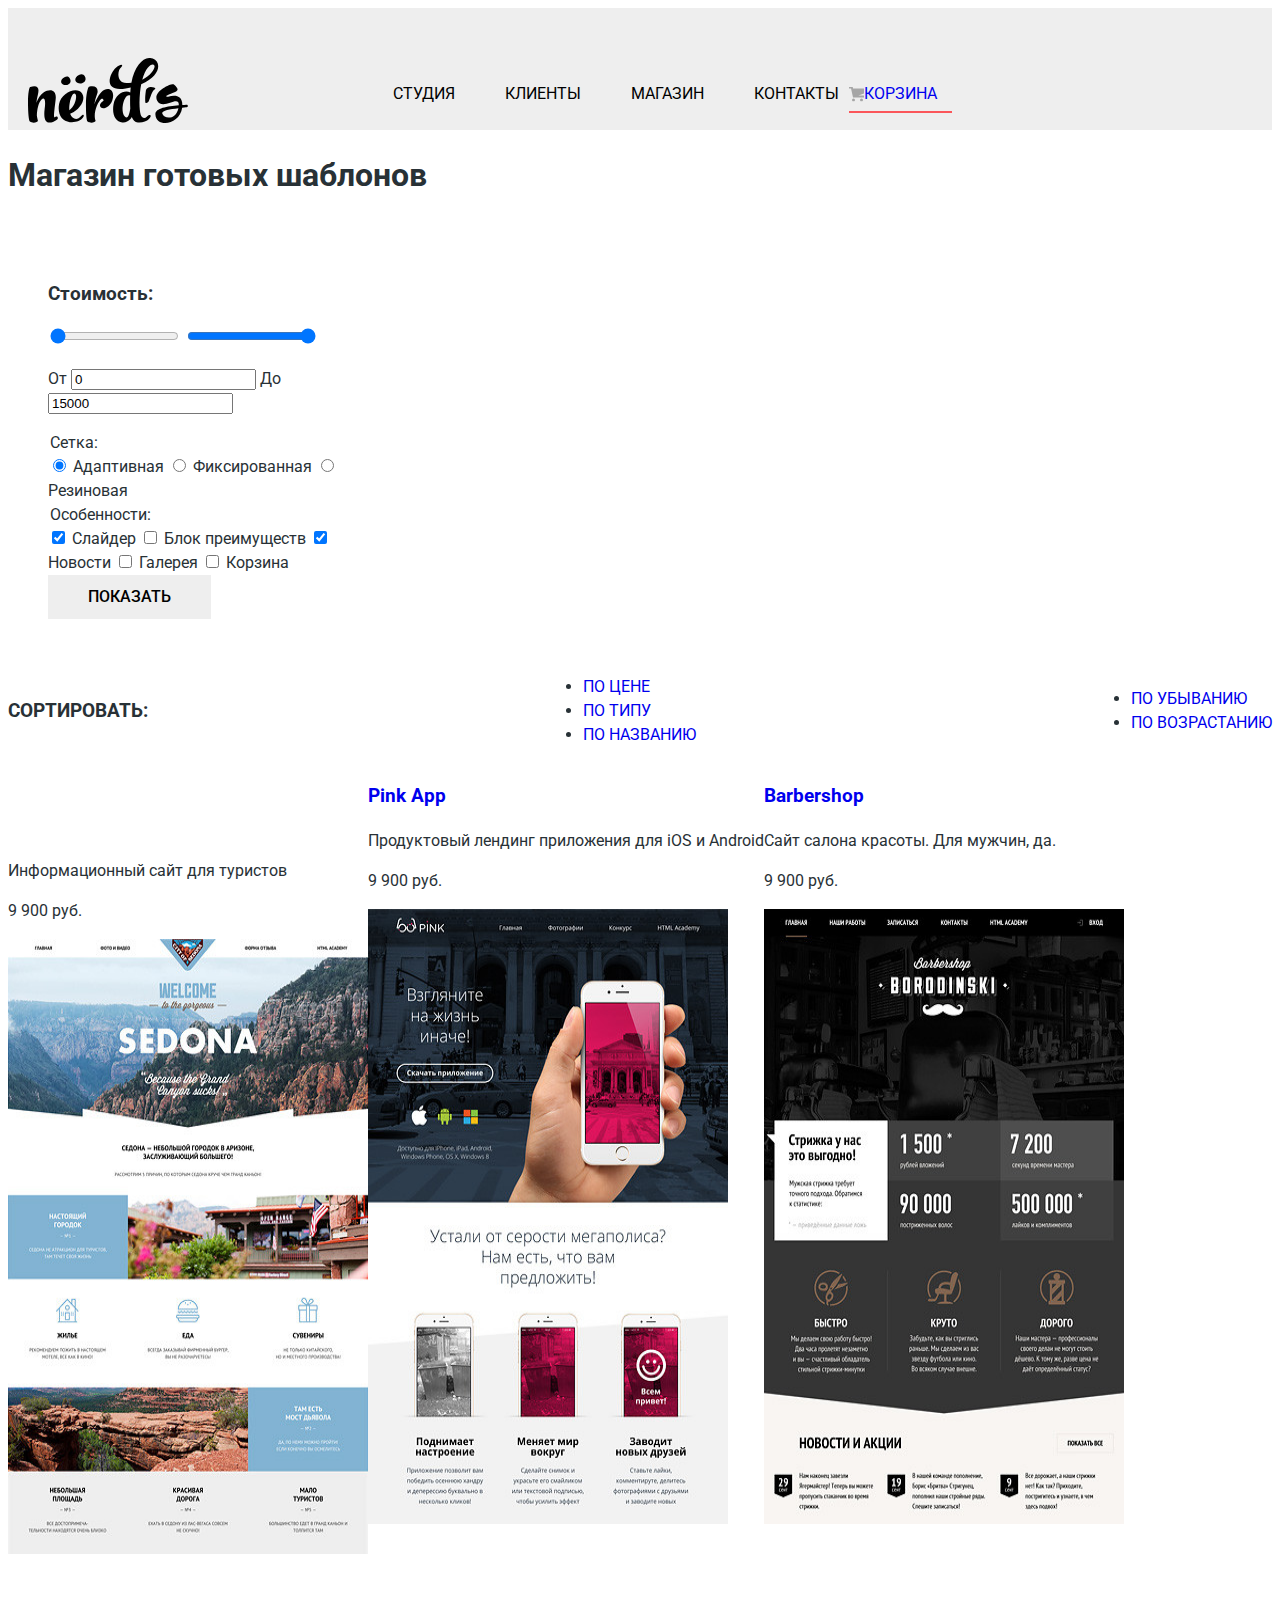
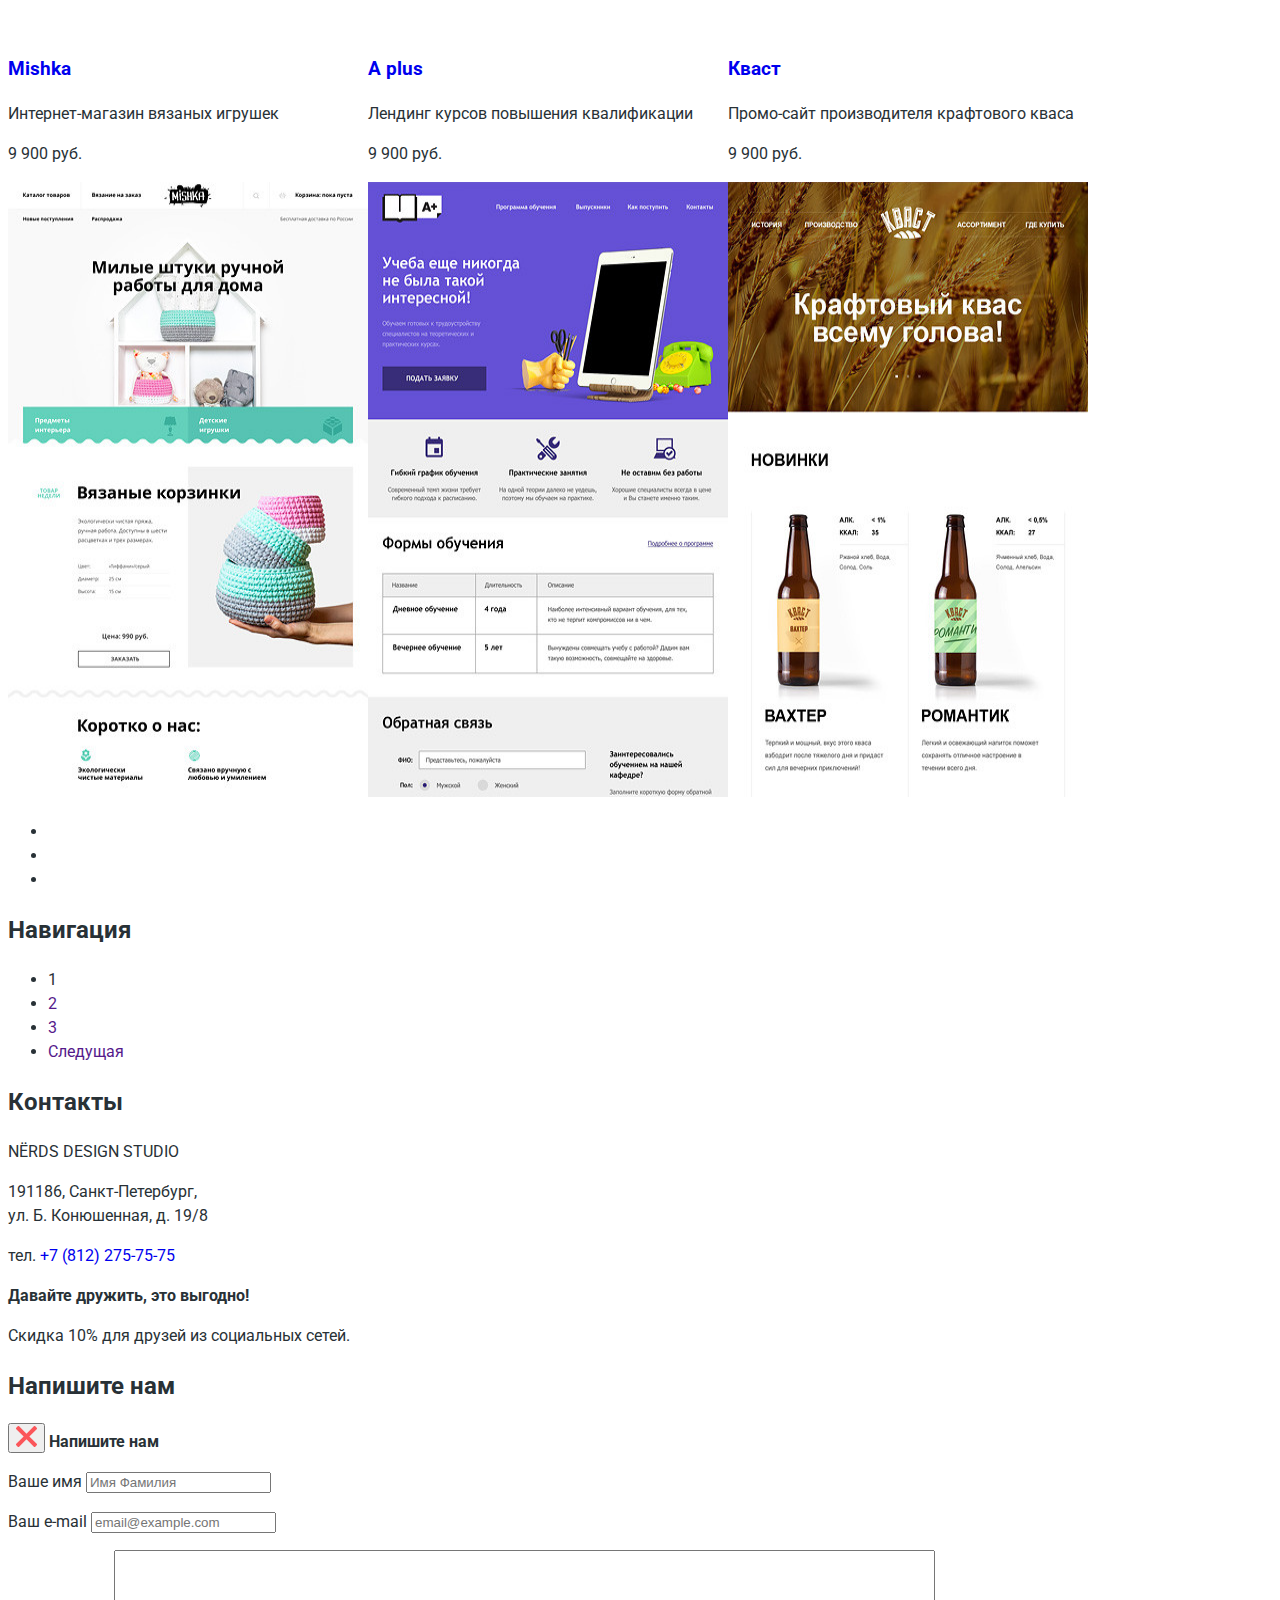
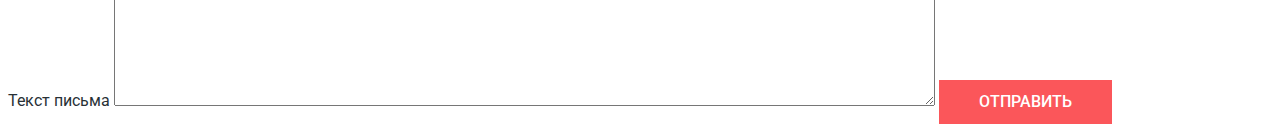
==== catalog.html @ fb50be24 "part of catalog and going 2" ====
<!DOCTYPE html>
<html lang="ru">
  <head>
    <meta charset="utf-8">
    <title>HTML Academy: Нёрдс</title>
    <link href="css/normalize.css" rel="stylesheet">
    <link href="css/style.css" rel="stylesheet">
    <link href="https://fonts.googleapis.com/css?family=Roboto:400,500,700&display=swap&subset=cyrillic" rel="stylesheet">
  </head>
  <body>
    <header class="header-main">
      <nav class="header-main-nav">
        <a href="#" class="header-logo">
          <img src="img/nerds-logo.svg" width="160" height="65" alt="Nerds">
        </a>
        <ul class="menu">
          <li class="menu-item"><a href="#" class="header-menu-link">Студия</a></li>
          <li class="menu-item"><a href="#" class="header-menu-link">Клиенты</a></li>
          <li class="menu-item active"><a href="#" class="header-menu-link">Магазин</a></li>
          <li class="menu-item"><a href="#" class="header-menu-link">Контакты</a></li>
        </ul>
        <div>
          <a href="#" class="header-cart">Корзина</a>
        </div>
      </nav>
    </header>
    <main>
      <h1>Магазин готовых шаблонов</h1>
      <section class="filters">
        <h2 class="visually-hidden">Фильтр</h2>
        <form class="filters" action="https://echo.htmlacademy.ru/" method="post">
          <h3 class="filter-title">Стоимость:</h3>
          <div class="price-slider">
            <input type="range" name="price-min" value="0">
            <input type="range" name="price-max" value="15000">
          <p>
            <label for="price-min">От</label>
            <input type="text" name="price-min" id="price-min" value="0">
            <label for="price-max">До</label>
            <input type="text" name="price-max" id="price-max" value="15000">
          </p>
          </div>
          <fieldset class="filter-grids">
            <legend class="filter-title">Сетка:</legend>
            <input type="radio" name="filter-grid" id="adaptive" checked>
            <label for="adaptive">Адаптивная</label>
            <input type="radio" name="filter-grid" id="fixed">
            <label for="fixed">Фиксированная</label>
            <input type="radio" name="filter-grid" id="rubber">
            <label for="rubber">Резиновая</label>
          </fieldset>
          <fieldset class="filter-features">
            <legend class="filter-title">Особенности:</legend>
            <input type="checkbox" name="filter-slider" id="filter-slider" checked>
            <label for="filter-slider">Слайдер</label>
            <input type="checkbox" name="filter-advantages" id="filter-advantages">
            <label for="filter-advantages">Блок преимуществ</label>
            <input type="checkbox" name="filter-news" id="filter-news" checked>
            <label for="filter-news">Новости</label>
            <input type="checkbox" name="filter-gallery" id="filter-gallery">
            <label for="filter-gallery">Галерея</label>
            <input type="checkbox" name="filter-cart" id="filter-cart">
            <label for="filter-cart">Корзина</label>
          </fieldset>
          <button type="submit" name="btn-filter" class="btn">Показать</button>
        </form>
      </section>
      <section class="sort">
        <h2 class="visually-hidden">Сортировка</h2>
        <h3>Сортировать:</h3>
          <ul class="sort-type">
            <li><a href="#">По цене</a></li>
            <li><a href="#">По типу</a></li>
            <li><a href="#">По названию</a></li>
          </ul>
          <ul class="sort-direction">
            <li><a href="#">По убыванию</a></li>
            <li><a href="#">По возрастанию</a></li>
          </ul>
      </section>
      <section>
        <h2 class="visually-hidden">Шаблоны</h2>
        <ul class="templates-list">
          <li class=templates-item>
            <a href="#">
              <h3 class="visually-hidden">Sedona</h3>
            </a>
            <p>Информационный сайт для туристов</p>
            <p>9 900 руб.</p>
            <img src="img/cat/img-sedona.jpg" width="360" height="615" alt="Sedona">
          </li>
          <li>
            <a href="#">
              <h3>Pink App</h3>
            </a>
            <p>Продуктовый лендинг приложения для iOS и Android</p>
            <p>9 900 руб.</p>
            <img src="img/cat/img-pink.jpg" width="360" height="615" alt="Pink">
          </li>
          <li>
            <a href="#">
              <h3>Barbershop</h3>
            </a>
            <p>Сайт салона красоты. Для мужчин, да.</p>
            <p>9 900 руб.</p>
            <img src="img/cat/img-barbershop.jpg" width="360" height="615" alt="Barbershop">
          </li>
          <li>
            <a href="#">
              <h3>Mishka</h3>
            </a>
            <p>Интернет-магазин  вязаных игрушек</p>
            <p>9 900 руб.</p>
            <img src="img/cat/img-mishka.jpg" width="360" height="615" alt="Mishka">
          </li>
          <li>
            <a href="#">
              <h3>A plus</h3>
            </a>
            <p>Лендинг курсов повышения квалификации</p>
            <p>9 900 руб.</p>
            <img src="img/cat/img-aplus.jpg" width="360" height="615" alt="A plus">
          </li>
          <li>
            <a href="#">
            <h3>Кваст</h3>
            </a>
            <p>Промо-сайт производителя крафтового кваса</p>
            <p>9 900 руб.</p>
            <img src="img/cat/img-kvast.jpg" width="360" height="615" alt="Кваст">
          </li>
        </ul>
      </section>
      <section class="contacts"></section>
    </main>
    <footer>
      <section class="social">
        <ul>
          <li><a href="#" class="social social-vk"></a></li>
          <li><a href="#" class="social social-fb"></a></li>
          <li><a href="#" class="social social-ig"></a></li>
        </ul>
      </section>
      <section>
        <h2>Навигация</h2>
        <ul class="">
          <li class="active">1</li>
          <li class=""><a href="">2</a></li>
          <li class=""><a href="">3</a></li>
          <li class=""><a href="">Следущая</a></li>
        </ul>
      </section>
      <section class="contacts">
        <h2>Контакты</h2>
        <p>NЁRDS DESIGN STUDIO</p>
        <p>191186, Санкт-Петербург,<br>
        ул. Б. Конюшенная, д. 19/8</p>
        <p>тел. <a href="tel:+78122757575">+7 (812) 275-75-75</a></p>
        <!-- <>КНОПКА НАПИШИТЕ НАМ<> -->
        <!-- Форма -->
        <!-- КАРТА -->
      </section>
      <section class="friendship">
        <p><b>Давайте дружить, это выгодно!</b></p>
        <p>Скидка 10% для друзей из социальных сетей.</p>
      </section>
    </footer>
      <section class="popup">
        <h2>Напишите нам</h2>
        <form class="feedback-form" action="https://echo.htmlacademy.ru" method="post">
          <button type="button" class="feedback-form-close" name="btn-feedback-close" aria-label="Закрыть форму">
            <img src="img/svg/close-cross.svg" alt="Закрыть">
          </button>
          <b class="feedback-form">Напишите нам</b>
            <div class="feedback-form">
              <p>
                <label for="username" class="feedback-form-label">Ваше имя</label>
                <input type="text" id="username" class="feedback-form-text" name="username" value="" placeholder="Имя Фамилия" required>
              </p>
              <p>
                <label for="email" class="feedback-form-label">Ваш e-mail</label>
                <input type="email" id="email" class="feedback-form-email" name="email" value="" placeholder="email@example.com" required>
              </p>
            </div>
            <label for="text-letter" class="feedback-form-label">Текст письма</label>
            <textarea id="text-letter" class="feedback-form-textarea" name="name" rows="10" cols="100"></textarea>
            <button type="submit" class="btn btn-red feedback-form-btn-submit" name="btn-feedback-submit">Отправить</button>
        </form>
      </section>
  </body>
</html>
---- css/style.css ----
body {
  padding: 0;
  font-family: "Roboto", sans-serif;
  font-size: 16px;
  line-height: 1.5;
  color: #283136;
  background-color: #ffffff;
}

a {
  text-decoration: none;
}

.visually-hidden {
  position: absolute;
  width: 1px;
  height: 1px;
  margin: -1px;
  border: 0;
  padding: 0;
  clip: rect(0 0 0 0);
  overflow: hidden;
}

.btn {
  display: inline-block;
  padding-top: 13px;
  padding-right: 40px;
  padding-bottom: 13px;
  padding-left: 40px;
  vertical-align: middle;
  font: inherit;
  font-weight: 500;
  color: #000000;
  line-height: 1.13;
  text-align: center;
  text-transform: uppercase;
  background-color: #eeeeee;
  border-style: none;
  cursor: pointer;
}

.btn-red {
  color: #ffffff;

  background-color: #fb565a;
}

.btn-red:hover {
  background-color: #e74246;
}

.btn-red:active {
  background-color: #d7373b;
  box-shadow: inset 0px 3px 0 0 rgba(0, 1, 1, 0.1);
  color: rgba(255, 255, 255, 0.3);
}

.advantage-btn-red {
  color: #ffffff;
  background-color: #fb565a;
}

.advantage-btn-red:hover {
  background-color: #e74246;
}

.advantage-btn-red:active {
  background-color: #d7373b;
  box-shadow: inset 0px 3px 0 0 rgba(0, 1, 1, 0.1);
  color: rgba(255, 255, 255, 0.3);
}

.advantage-btn-green {
  color: #ffffff;
  background-color: #00ca74;
}

.advantage-btn-green:hover {
  background-color: #00bc6c;
}

.advantage-btn-green:active {
  background-color: #00aa62;
  box-shadow: inset 0px 3px 0 0 rgba(0, 1, 1, 0.1);
  color: rgba(255, 255, 255, 0.3);
}

.advantage-btn-yellow {
  color: #ffffff;
  background-color: #efc84a;
}

.advantage-btn-yellow:hover {
  background-color: #eab534;
}

.advantage-btn-yellow:active {
  background-color: #e5a722;
  box-shadow: inset 0px 3px 0 0 rgba(0, 1, 1, 0.1);
  color: rgba(255, 255, 255, 0.3);
}
.header-logo:hover {
  opacity: 0.5;
}

.header-logo:active {
  opacity: 0.2;
}

.header-menu-link {
  position: relative;
  color: black;
  text-decoration: none;
}

.header-menu-link:hover {
  color: #fb565a;
}

.header-menu-link:active {
  opacity: 0.3;
}

.header-main {
  width: 100%;
  height: 100%;
  margin: 0;
  padding: 0;
  background-color: #eeeeee;
}

.header-main-nav {
  display: flex;
  padding: 50px 20px 0;
  align-items: center;
  flex-wrap: wrap;
  box-sizing: box;
  text-transform: uppercase;
}

.menu {
  display: flex;
  margin: 0 0 0 180px;
  padding: 0;
  justify-content: center;
  flex-wrap: wrap;
  list-style: none;
}

.menu-item {
  padding: 0 25px;
}

.header-cart {
  position: relative;
  right: 0;
  margin-left: auto;
  padding: 10px 15px 10px 0;
}

.header-cart::before {
  content: "";
  position: absolute;
  top: 50%;
  left: -15px;
  width: 15px;
  height: 15px;
  background: #eeeeee url("../img/svg/cart-icon.svg") no-repeat center;
  transform: translateY(-50%);
}

.header-cart::after {
  content: "";
  position: absolute;
  bottom: 0;
  left: -15px;
  display: block;
  width: calc(100% + 15px);
  height: 2px;
  background-color: #fb565a;
}

.advantages {
  position: relative;
}

.advantages-list {
  display: flex;
  margin: 0;
  padding: 60px 20px 80px 20px;
  flex-wrap: wrap;
  list-style: none;
}

.advantage-item {
  position: relative;
  width: 300px;
  margin-top: 165px;
}

.advantage-item:second-child,
.advantage-item:last-child {
  margin-left: 100px;
}

.advantage-title {
  color: #000000;
  font-size: 24px;
  font-size: 24px;
  font-weight: bold;
  line-height: 1.25;
  text-transform: uppercase;
}

.advantage-content {
  padding-bottom: 35px;
}

.studio {
  position: relative;
  display: flex;
  flex-wrap: nowrap;
  padding: 40px 20px 50px 20px;
}


.clients {
  position: relative;
}

.clients-list {
  display: flex;
  margin: 0;
  padding: 45px 0;
  justify-content: space-around;
  align-items: center;
  flex-wrap: wrap;
  list-style: none;
}

.client-item {
  position: relative;
  flex-basis: 25%;
  flex-grow: 1;
  flex-shrink: 1;
  height: 100%
  text-align: center;
}

.client-item-logo {
  opacity: 0.5;
}

 .client-item-logo:hover {
  opacity: 1;
 }

.filters {
  width: 300px;
  padding: 20px;
}

.filters-title {
  font-size: 18px;
  font-weight: bold;
  text-transform: uppercase;
  color: #000000;

}

.filter-grids,
.filter-features {
  margin: 0;
  padding: 0;
  border-style: none;
}

.templates {
  width: 800px;
  margin-left: auto;
  padding: 20px;
  box-sizing: border-box;
}

.templates-list {
  display: flex;
  width: 100%;
  margin: 0;
  padding: 0;
  justify-content: flex-start;
  flex-wrap: wrap;
  list-style: none;
}

.templates-item {
  padding-top: 0;
  width: 360px;
  padding-bottom: 75px;
  margin-top: 80px;
}

.sort {
  display: flex;
  justify-content: space-between;
  align-items: center;
  text-transform: uppercase;
}
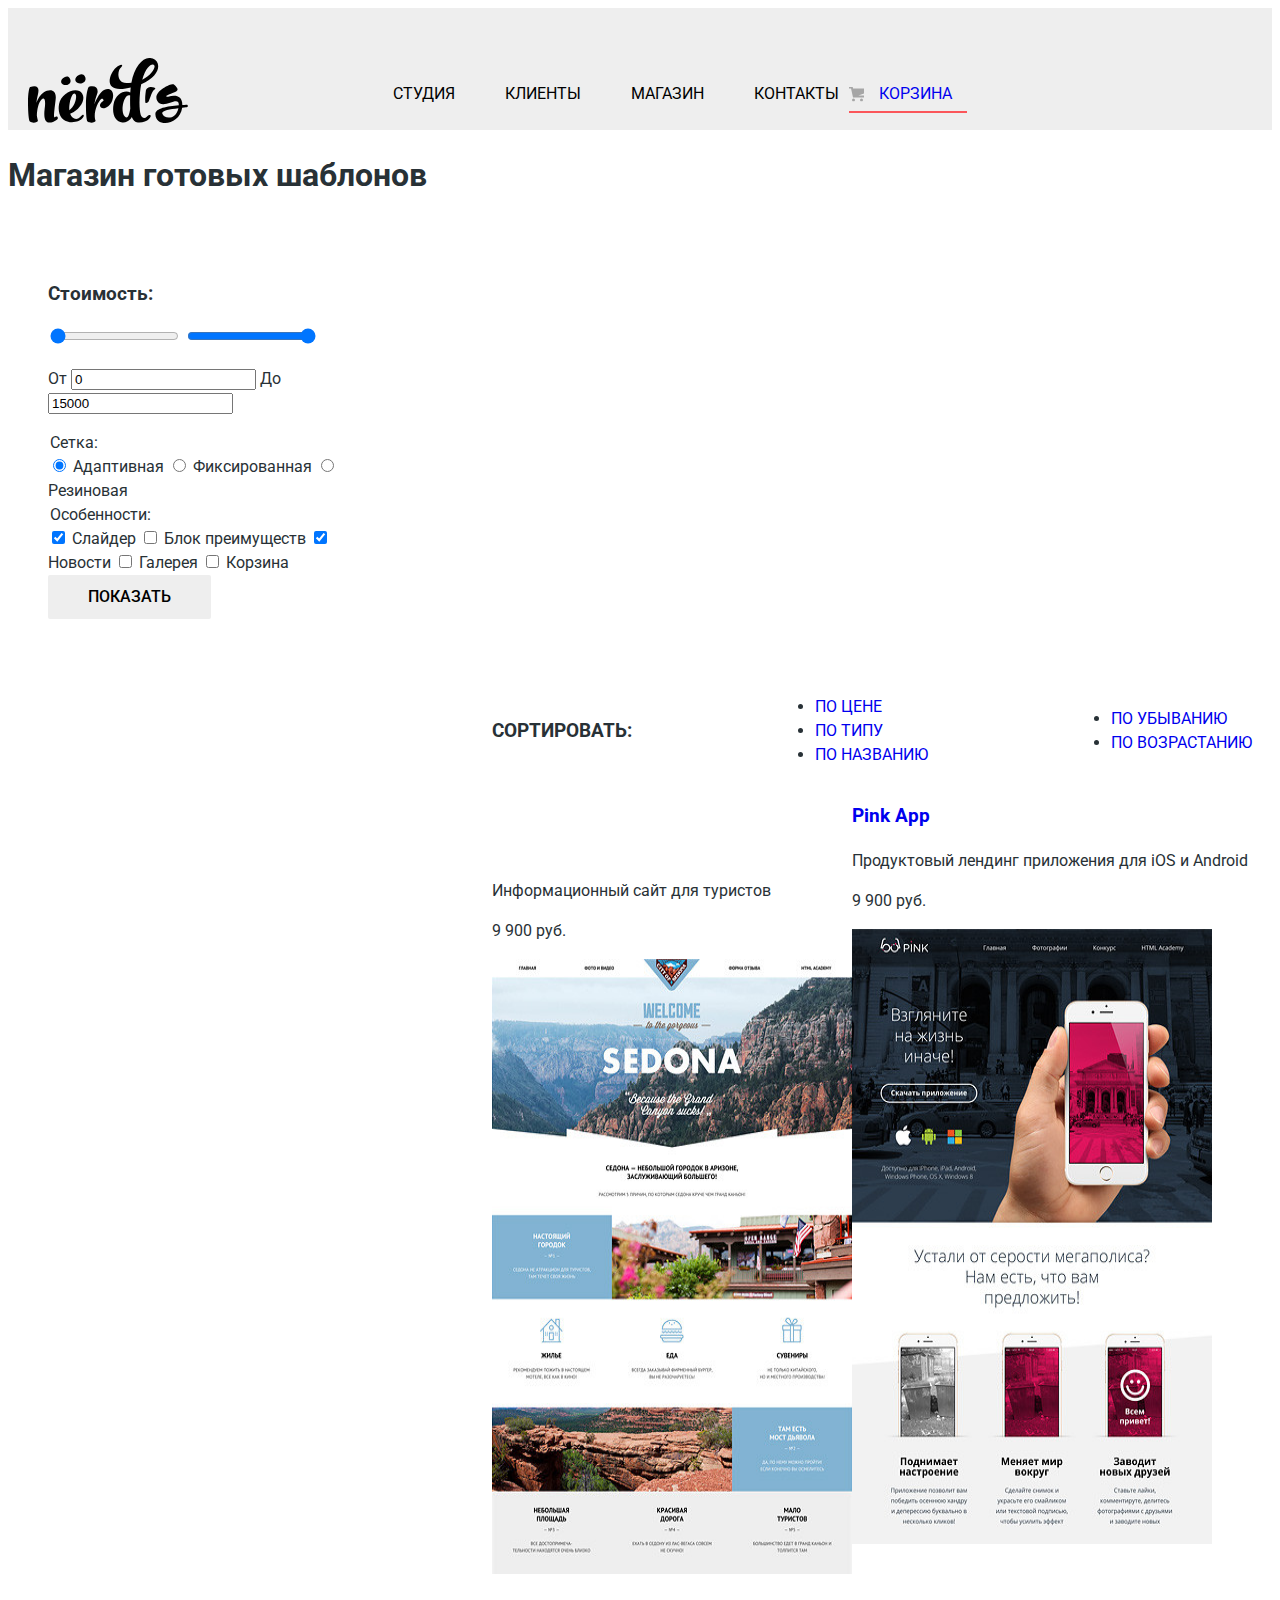
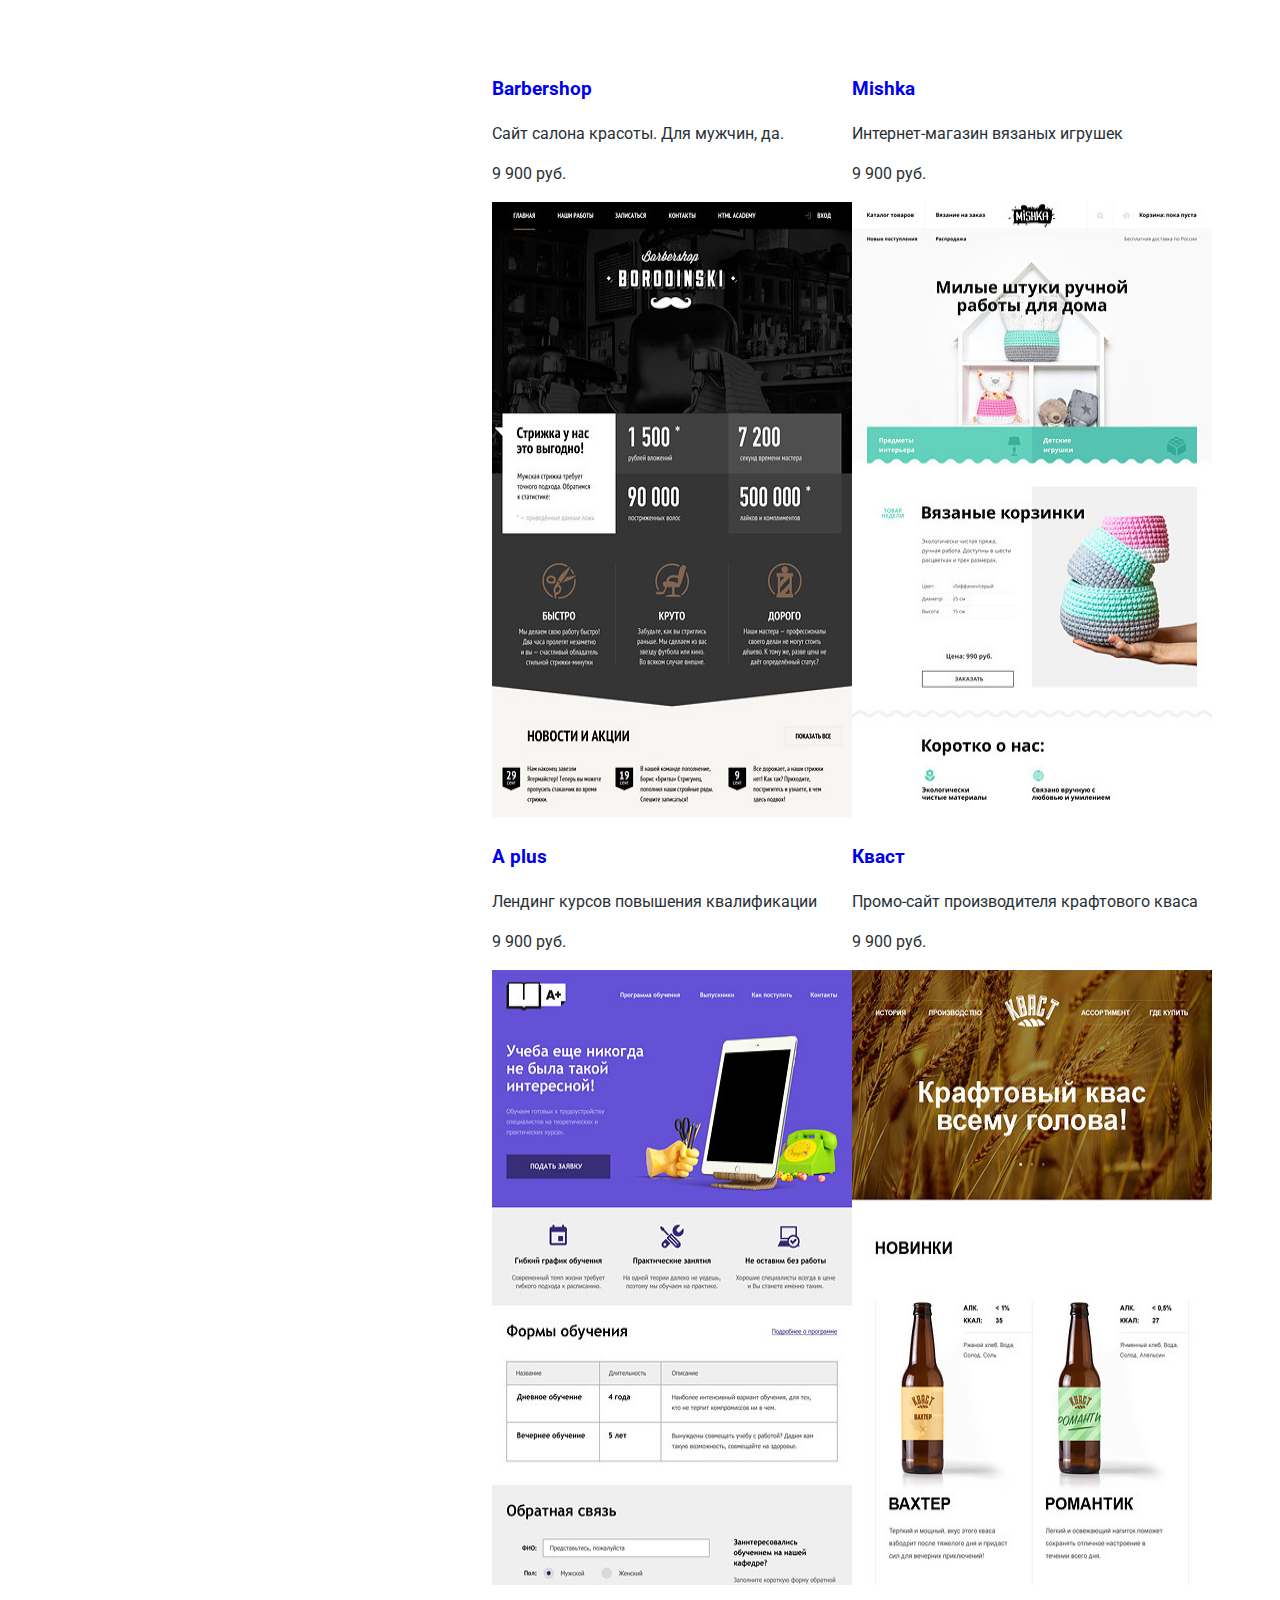
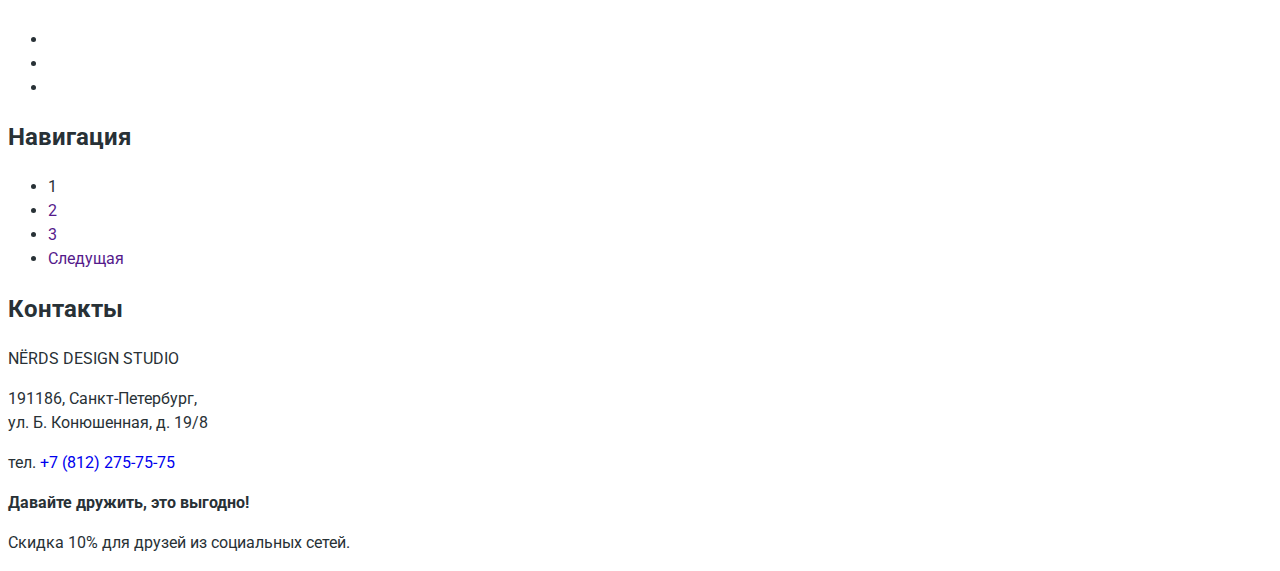
==== commit 83007099: "changed some comments and going" ====
--- a/catalog.html
+++ b/catalog.html
@@ -65,71 +65,73 @@
           <button type="submit" name="btn-filter" class="btn">Показать</button>
         </form>
       </section>
-      <section class="sort">
-        <h2 class="visually-hidden">Сортировка</h2>
-        <h3>Сортировать:</h3>
-          <ul class="sort-type">
-            <li><a href="#">По цене</a></li>
-            <li><a href="#">По типу</a></li>
-            <li><a href="#">По названию</a></li>
+      <section class="templates">
+        <section class="sort">
+          <h2 class="visually-hidden">Сортировка</h2>
+          <h3>Сортировать:</h3>
+            <ul class="sort-type">
+              <li><a href="#">По цене</a></li>
+              <li><a href="#">По типу</a></li>
+              <li><a href="#">По названию</a></li>
+            </ul>
+            <ul class="sort-direction">
+              <li><a href="#">По убыванию</a></li>
+              <li><a href="#">По возрастанию</a></li>
+            </ul>
+        </section>
+        <section>
+          <h2 class="visually-hidden">Шаблоны</h2>
+          <ul class="templates-list">
+            <li class=templates-item>
+              <a href="#">
+                <h3 class="visually-hidden">Sedona</h3>
+              </a>
+              <p>Информационный сайт для туристов</p>
+              <p>9 900 руб.</p>
+              <img src="img/cat/img-sedona.jpg" width="360" height="615" alt="Sedona">
+            </li>
+            <li>
+              <a href="#">
+                <h3>Pink App</h3>
+              </a>
+              <p>Продуктовый лендинг приложения для iOS и Android</p>
+              <p>9 900 руб.</p>
+              <img src="img/cat/img-pink.jpg" width="360" height="615" alt="Pink">
+            </li>
+            <li>
+              <a href="#">
+                <h3>Barbershop</h3>
+              </a>
+              <p>Сайт салона красоты. Для мужчин, да.</p>
+              <p>9 900 руб.</p>
+              <img src="img/cat/img-barbershop.jpg" width="360" height="615" alt="Barbershop">
+            </li>
+            <li>
+              <a href="#">
+                <h3>Mishka</h3>
+              </a>
+              <p>Интернет-магазин  вязаных игрушек</p>
+              <p>9 900 руб.</p>
+              <img src="img/cat/img-mishka.jpg" width="360" height="615" alt="Mishka">
+            </li>
+            <li>
+              <a href="#">
+                <h3>A plus</h3>
+              </a>
+              <p>Лендинг курсов повышения квалификации</p>
+              <p>9 900 руб.</p>
+              <img src="img/cat/img-aplus.jpg" width="360" height="615" alt="A plus">
+            </li>
+            <li>
+              <a href="#">
+              <h3>Кваст</h3>
+              </a>
+              <p>Промо-сайт производителя крафтового кваса</p>
+              <p>9 900 руб.</p>
+              <img src="img/cat/img-kvast.jpg" width="360" height="615" alt="Кваст">
+            </li>
           </ul>
-          <ul class="sort-direction">
-            <li><a href="#">По убыванию</a></li>
-            <li><a href="#">По возрастанию</a></li>
-          </ul>
-      </section>
-      <section>
-        <h2 class="visually-hidden">Шаблоны</h2>
-        <ul class="templates-list">
-          <li class=templates-item>
-            <a href="#">
-              <h3 class="visually-hidden">Sedona</h3>
-            </a>
-            <p>Информационный сайт для туристов</p>
-            <p>9 900 руб.</p>
-            <img src="img/cat/img-sedona.jpg" width="360" height="615" alt="Sedona">
-          </li>
-          <li>
-            <a href="#">
-              <h3>Pink App</h3>
-            </a>
-            <p>Продуктовый лендинг приложения для iOS и Android</p>
-            <p>9 900 руб.</p>
-            <img src="img/cat/img-pink.jpg" width="360" height="615" alt="Pink">
-          </li>
-          <li>
-            <a href="#">
-              <h3>Barbershop</h3>
-            </a>
-            <p>Сайт салона красоты. Для мужчин, да.</p>
-            <p>9 900 руб.</p>
-            <img src="img/cat/img-barbershop.jpg" width="360" height="615" alt="Barbershop">
-          </li>
-          <li>
-            <a href="#">
-              <h3>Mishka</h3>
-            </a>
-            <p>Интернет-магазин  вязаных игрушек</p>
-            <p>9 900 руб.</p>
-            <img src="img/cat/img-mishka.jpg" width="360" height="615" alt="Mishka">
-          </li>
-          <li>
-            <a href="#">
-              <h3>A plus</h3>
-            </a>
-            <p>Лендинг курсов повышения квалификации</p>
-            <p>9 900 руб.</p>
-            <img src="img/cat/img-aplus.jpg" width="360" height="615" alt="A plus">
-          </li>
-          <li>
-            <a href="#">
-            <h3>Кваст</h3>
-            </a>
-            <p>Промо-сайт производителя крафтового кваса</p>
-            <p>9 900 руб.</p>
-            <img src="img/cat/img-kvast.jpg" width="360" height="615" alt="Кваст">
-          </li>
-        </ul>
+        </section>
       </section>
       <section class="contacts"></section>
     </main>
@@ -165,27 +167,28 @@
         <p>Скидка 10% для друзей из социальных сетей.</p>
       </section>
     </footer>
+
       <section class="popup">
-        <h2>Напишите нам</h2>
-        <form class="feedback-form" action="https://echo.htmlacademy.ru" method="post">
+        <form class="feedback-form hidden" action="https://echo.htmlacademy.ru" method="post">
           <button type="button" class="feedback-form-close" name="btn-feedback-close" aria-label="Закрыть форму">
             <img src="img/svg/close-cross.svg" alt="Закрыть">
           </button>
-          <b class="feedback-form">Напишите нам</b>
-            <div class="feedback-form">
-              <p>
-                <label for="username" class="feedback-form-label">Ваше имя</label>
-                <input type="text" id="username" class="feedback-form-text" name="username" value="" placeholder="Имя Фамилия" required>
-              </p>
-              <p>
-                <label for="email" class="feedback-form-label">Ваш e-mail</label>
-                <input type="email" id="email" class="feedback-form-email" name="email" value="" placeholder="email@example.com" required>
-              </p>
+          <b class="feedback-form-title">Напишите нам</b>
+          <div class="feedback-form-area">
+            <p>
+              <label for="username" class="feedback-form-label">Ваше имя</label>
+              <input type="text" id="username" class="feedback-form-text" name="username" value="" placeholder="Имя Фамилия" required>
+            </p>
+            <p>
+              <label for="email" class="feedback-form-label">Ваш e-mail</label>
+              <input type="email" id="email" class="feedback-form-email" name="email" value="" placeholder="email@example.com" required>
+            </p>
             </div>
             <label for="text-letter" class="feedback-form-label">Текст письма</label>
             <textarea id="text-letter" class="feedback-form-textarea" name="name" rows="10" cols="100"></textarea>
             <button type="submit" class="btn btn-red feedback-form-btn-submit" name="btn-feedback-submit">Отправить</button>
         </form>
       </section>
+
   </body>
 </html>
--- a/css/style.css
+++ b/css/style.css
@@ -1,6 +1,6 @@
 body {
   padding: 0;
-  font-family: "Roboto", sans-serif;
+  font-family: "Roboto", "Arial", sans-serif;
   font-size: 16px;
   line-height: 1.5;
   color: #283136;
@@ -11,6 +11,10 @@
   text-decoration: none;
 }
 
+.hidden {
+  display: none;
+}
+
 .visually-hidden {
   position: absolute;
   width: 1px;
@@ -24,10 +28,7 @@
 
 .btn {
   display: inline-block;
-  padding-top: 13px;
-  padding-right: 40px;
-  padding-bottom: 13px;
-  padding-left: 40px;
+  padding: 13px 40px;
   vertical-align: middle;
   font: inherit;
   font-weight: 500;
@@ -38,6 +39,7 @@
   background-color: #eeeeee;
   border-style: none;
   cursor: pointer;
+  border-radius: 2px;
 }
 
 .btn-red {
@@ -155,8 +157,7 @@
 .header-cart {
   position: relative;
   right: 0;
-  margin-left: auto;
-  padding: 10px 15px 10px 0;
+  padding: 10px 15px;
 }
 
 .header-cart::before {
@@ -166,7 +167,7 @@
   left: -15px;
   width: 15px;
   height: 15px;
-  background: #eeeeee url("../img/svg/cart-icon.svg") no-repeat center;
+  background: url("../img/svg/cart-icon.svg") no-repeat center;
   transform: translateY(-50%);
 }
 
@@ -229,6 +230,16 @@
   position: relative;
 }
 
+.clients::after {
+  content: "";
+  position: absolute;
+  bottom: 0;
+  left: 20px;
+  width: calc(100% - 40px);
+  height: 2px;
+  background-color: #eeeeee;
+}
+
 .clients-list {
   display: flex;
   margin: 0;
@@ -239,7 +250,7 @@
   list-style: none;
 }
 
-.client-item {
+.clients-item {
   position: relative;
   flex-basis: 25%;
   flex-grow: 1;
@@ -248,13 +259,28 @@
   text-align: center;
 }
 
-.client-item-logo {
-  opacity: 0.5;
-}
-
- .client-item-logo:hover {
+.clients-item-logo {
+  opacity: 0.2;
+}
+
+ .clients-item-logo:hover {
   opacity: 1;
  }
+
+ .clients-item-logo:active {
+  opacity: 0.1;
+ }
+
+.clients-item:not(:nth-of-type(4n+1))::after {
+  content: "";
+  position: absolute;
+  bottom: 50%;
+  left: -2px;
+  width: 2px;
+  height: 52px;
+  border-left: 2px solid #eeeeee;
+  transform: translateY(50%);
+}
 
 .filters {
   width: 300px;
@@ -307,3 +333,106 @@
   text-transform: uppercase;
 }
 
+.feedback-form {
+  position: absolute;
+  top: -55px;
+  width: 960px;
+  height: 590px;
+  margin: 0 auto;
+  padding: 80px 100px;
+  box-sizing: border-box;
+  background-color: #ffffff;
+  box-shadow: 0px 20px 40px 0 rgba(0, 1, 1, 0.75);
+}
+
+.feedback-form-title {
+  display: block;
+  font-size: 45px
+  font-weight: bold;
+  color: #000000;
+}
+
+.feedback-form-area {
+  display: flex;
+}
+
+.feedback-form-label {
+  display: block;
+  padding-bottom: 12px;
+  color: #000000;
+  font-weight: bold;
+}
+
+.feedback-form-text {
+  margin: 40px;
+}
+
+.feedback-form-text,
+.feedback-form-email {
+  width: 360px;
+  height: 50px;
+  box-sizing: border-box;
+  padding-left: 15px;
+  vertical-align: middle;
+  color: #444444;
+  border: 2px solid #d7dcde;
+}
+
+.feedback-form-textarea {
+  box-sizing: border-box;
+  border: 2px solid #d7dcde;
+  width: 760px;
+  height: 120px;
+  margin-bottom: 47px;
+}
+
+.feedback-form-text:active,
+.feedback-form-email:active,
+.feedback-form-textarea:active {
+  outline: none;
+  border: 2px solid #b4b9bb;
+  background-color: #ffffff;
+}
+
+.feedback-form-text:hover,
+.feedback-form-email:hover,
+.feedback-form-textarea:hover {
+  outline: none;
+  border: 2px solid #b4b9bb;
+}
+
+.feedback-form-text:focus,
+.feedback-form-email:focus,
+.feedback-form-textarea:focus {
+  outline: none;
+  border: 2px solid #000000;
+}
+
+.feedback-form-text:invalid,
+.feedback-form-email:invalid,
+.feedback-form-textarea:invalid {
+  outline: none;
+  border: 2px solid #e74246;
+  background-color: #ffffff;
+}
+
+.feedback-form-btn-submit {
+  width: 260px;
+}
+
+.feedback-form-close {
+  position: absolute;
+  top: 75px;
+  right: 90px;
+  width: 25px;
+  height: 25px;
+  text-align: center;
+  vertical-align: middle;
+  background-color: #ffffff;
+  border-style: none;
+  opacity: 0.5;
+}
+
+.feedback-form-close:hover {
+  opacity: 1;
+}
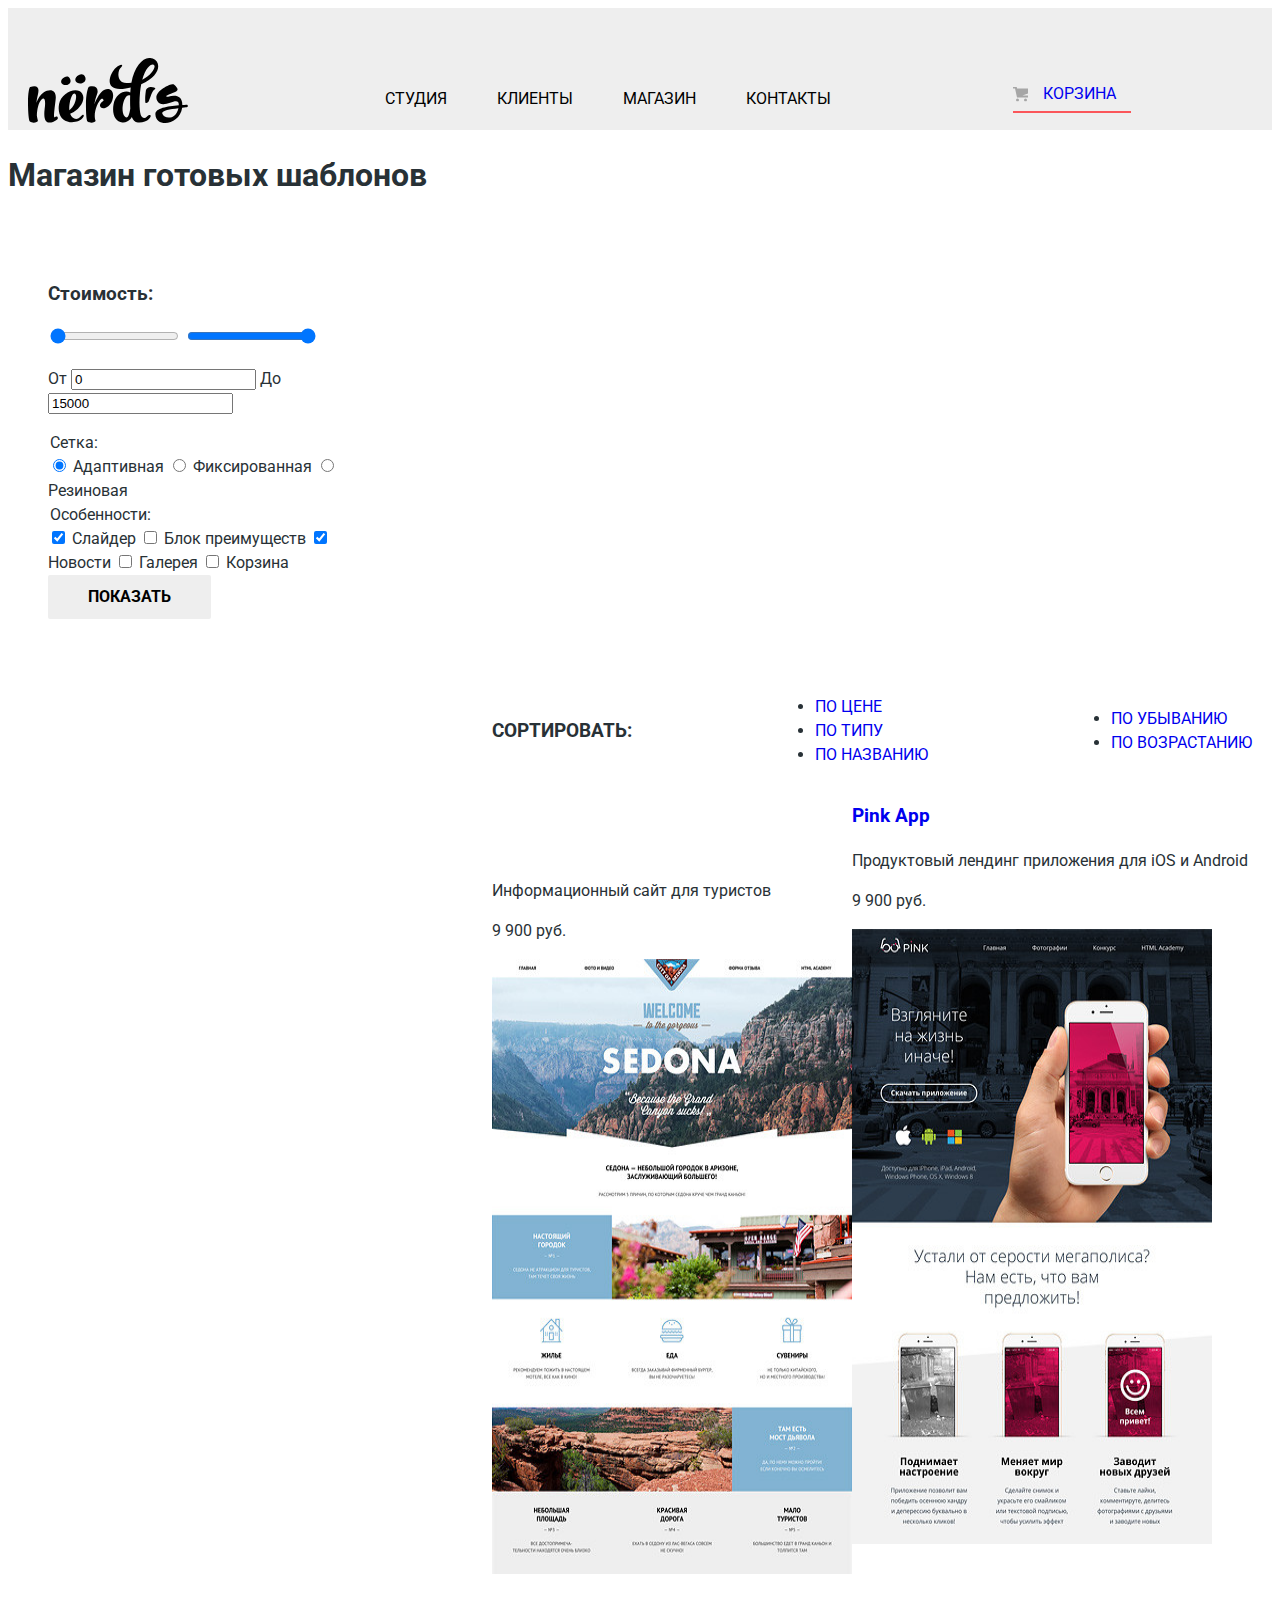
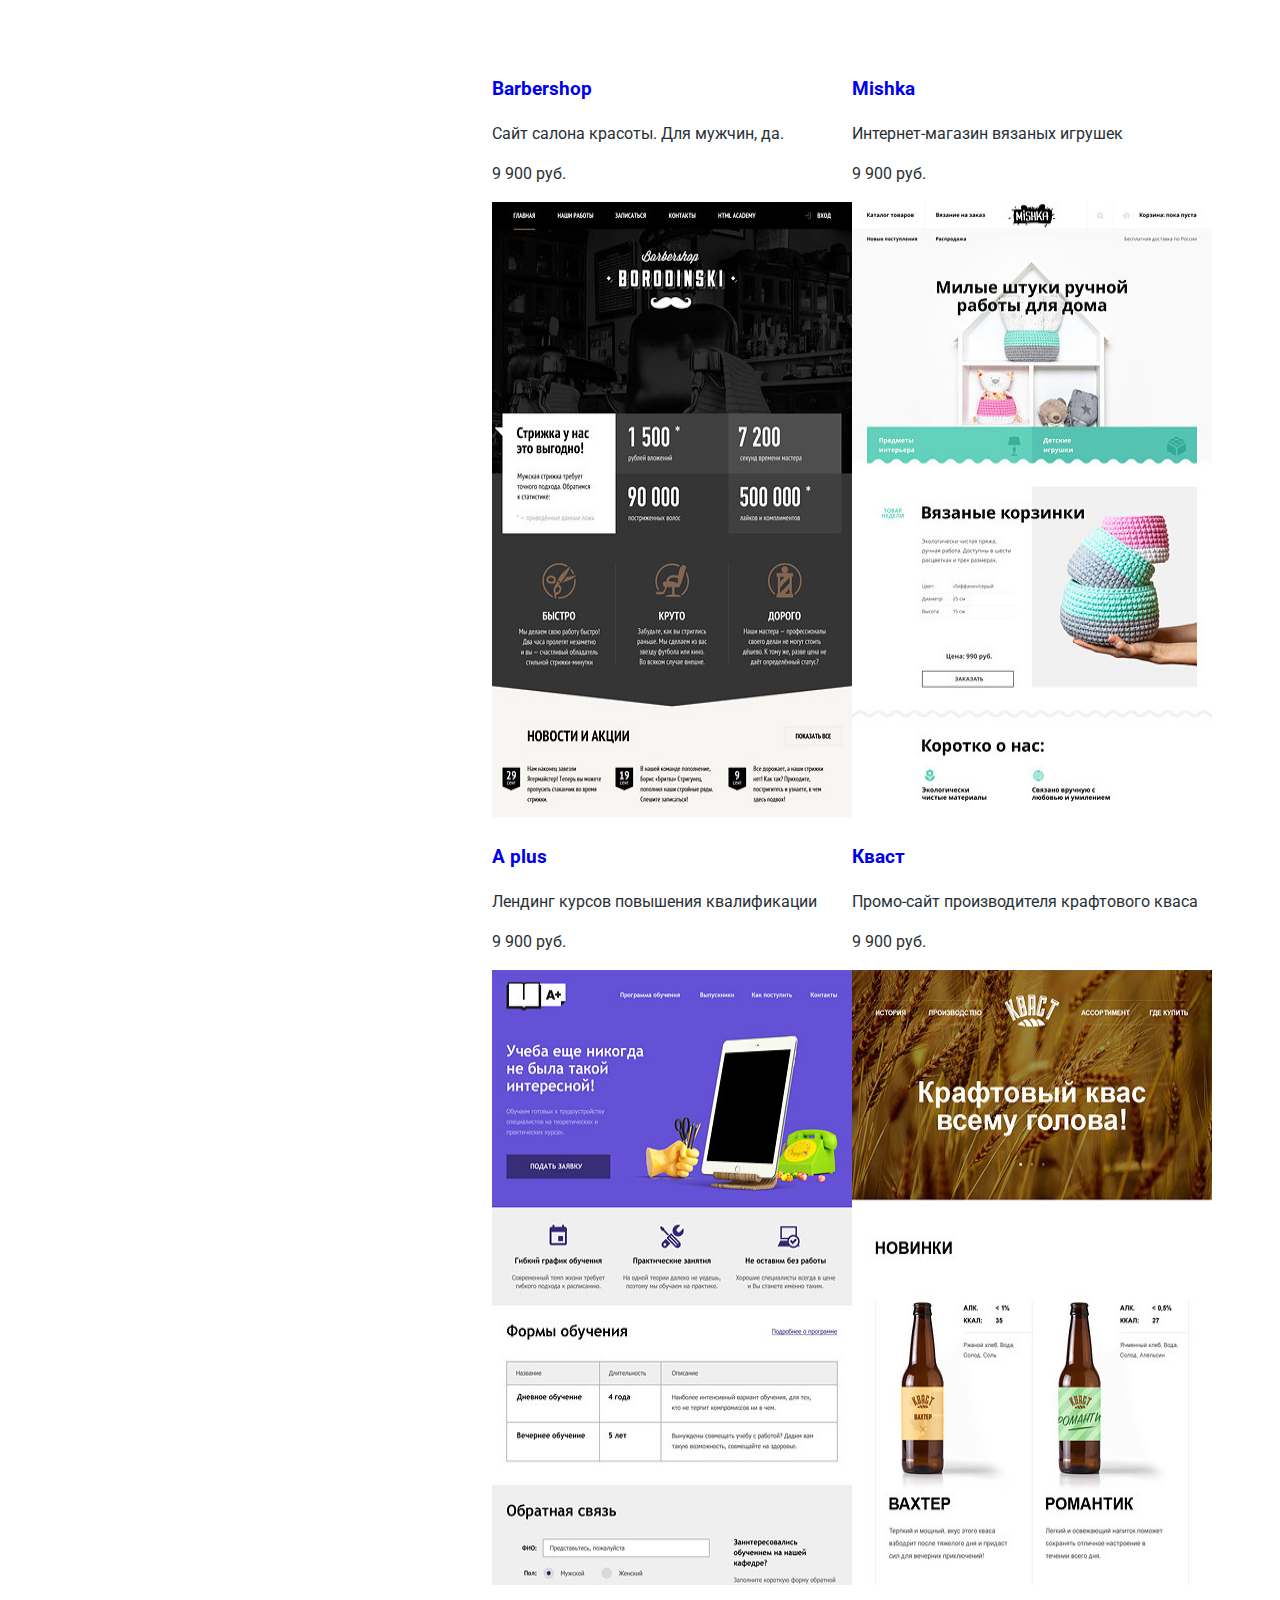
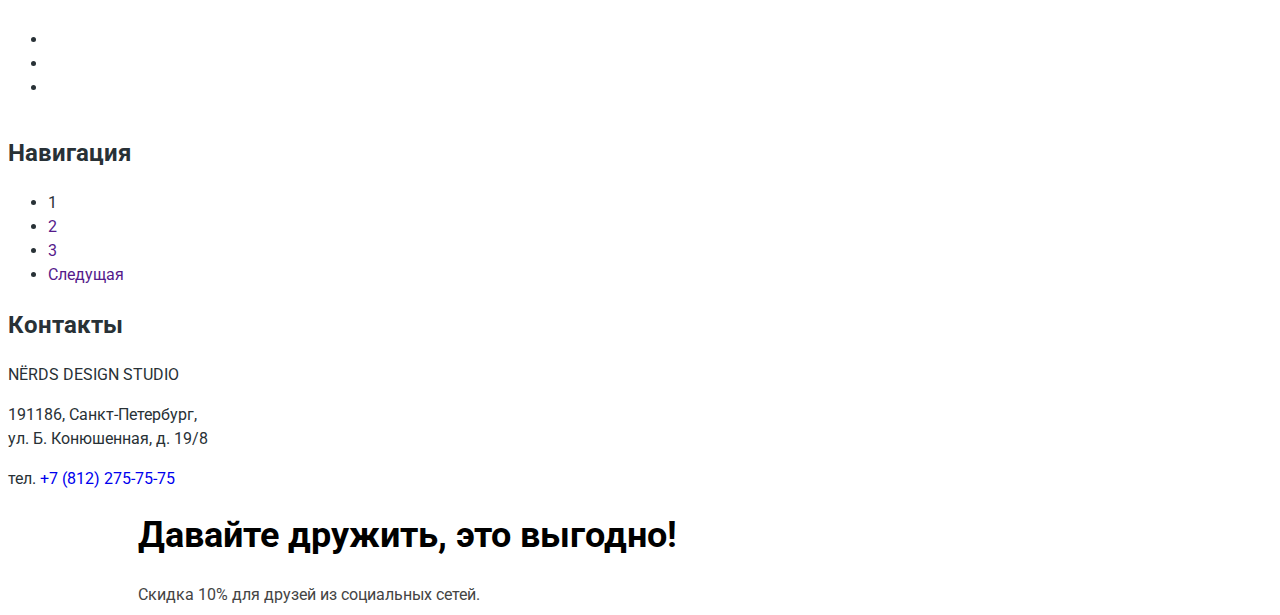
==== commit ec078ada: "working on comments part 2, resolve all comments" ====
--- a/catalog.html
+++ b/catalog.html
@@ -16,7 +16,7 @@
         <ul class="menu">
           <li class="menu-item"><a href="#" class="header-menu-link">Студия</a></li>
           <li class="menu-item"><a href="#" class="header-menu-link">Клиенты</a></li>
-          <li class="menu-item active"><a href="#" class="header-menu-link">Магазин</a></li>
+          <li class="menu-item"><a href="#" class="header-menu-link header-menu-link-active">Магазин</a></li>
           <li class="menu-item"><a href="#" class="header-menu-link">Контакты</a></li>
         </ul>
         <div>
--- a/css/style.css
+++ b/css/style.css
@@ -22,16 +22,95 @@
   margin: -1px;
   border: 0;
   padding: 0;
+  white-space: nowrap;
+  clip-path: inset(100%);
   clip: rect(0 0 0 0);
   overflow: hidden;
 }
+
+.container-center {
+  width: 1200px;
+  margin: 0 auto;
+}
+
+/*Слайдер*/
+
+.slider {
+  position:  relative;
+  padding: 0px;
+  box-sizing: border-box;
+}
+
+.slider-list {
+  display: flex;
+  list-style: none;
+}
+
+.slider-item {
+  display: none;
+  width: 1200px;
+  height: 450px
+  box-sizing: border-box;
+}
+
+.slider-item.active {
+  display: block;
+}
+
+.slider-item-title {
+  color: #000000;
+  font-size: 55px;
+  font-weight: bold;
+  line-height: 1;
+  letter-spacing: normal;
+}
+
+.slider input[type="radio"] {
+  display: none;
+}
+
+.slider-switches {
+  position: absolute;
+  bottom: 80px;
+  right: 50%;
+  transform: translateX(50%);
+}
+
+.slider-switch-label {
+  position: relative;
+  display: inline-block;
+  margin: 0 8px;
+  width: 18px;
+  height: 18px;
+  box-sizing: border-box;
+  border: 5px solid #ffffff;
+  border-radius: 50%;
+  background-color: #ffffff;
+  cursor: pointer;
+  transition: background-color 0.2s;
+}
+
+.slider-switches:checked + .slider-switch-label::before {
+  content: "";
+  position: absolute;
+  bottom: 50%;
+  right: 50%;
+  width: 8px;
+  height: 8px;
+  box-sizing: border-box;
+  border: 3px solid #eeeeee;
+  border-radius: 50%;
+  transform: translateX(50%) translateY(50%);
+}
+
+/*Кнопки*/
 
 .btn {
   display: inline-block;
   padding: 13px 40px;
   vertical-align: middle;
   font: inherit;
-  font-weight: 500;
+  font-weight: bold;
   color: #000000;
   line-height: 1.13;
   text-align: center;
@@ -42,9 +121,12 @@
   border-radius: 2px;
 }
 
+.btn:active {
+  color: rgba(255, 255, 255, 0.3);
+}
+
 .btn-red {
   color: #ffffff;
-
   background-color: #fb565a;
 }
 
@@ -55,53 +137,42 @@
 .btn-red:active {
   background-color: #d7373b;
   box-shadow: inset 0px 3px 0 0 rgba(0, 1, 1, 0.1);
-  color: rgba(255, 255, 255, 0.3);
-}
-
-.advantage-btn-red {
-  color: #ffffff;
-  background-color: #fb565a;
-}
-
-.advantage-btn-red:hover {
-  background-color: #e74246;
-}
-
-.advantage-btn-red:active {
-  background-color: #d7373b;
-  box-shadow: inset 0px 3px 0 0 rgba(0, 1, 1, 0.1);
-  color: rgba(255, 255, 255, 0.3);
-}
-
-.advantage-btn-green {
+}
+
+.btn-green {
   color: #ffffff;
   background-color: #00ca74;
 }
 
-.advantage-btn-green:hover {
+.btn-green:hover {
   background-color: #00bc6c;
 }
 
-.advantage-btn-green:active {
+.btn-green:active {
   background-color: #00aa62;
   box-shadow: inset 0px 3px 0 0 rgba(0, 1, 1, 0.1);
-  color: rgba(255, 255, 255, 0.3);
-}
-
-.advantage-btn-yellow {
+}
+
+.btn-yellow {
   color: #ffffff;
   background-color: #efc84a;
 }
 
-.advantage-btn-yellow:hover {
+.btn-yellow:hover {
   background-color: #eab534;
 }
 
-.advantage-btn-yellow:active {
+.btn-yellow:active {
   background-color: #e5a722;
   box-shadow: inset 0px 3px 0 0 rgba(0, 1, 1, 0.1);
-  color: rgba(255, 255, 255, 0.3);
-}
+}
+
+.btn-contacts {
+    width: 100%;
+}
+
+/*Хэдер*/
+
 .header-logo:hover {
   opacity: 0.5;
 }
@@ -112,7 +183,7 @@
 
 .header-menu-link {
   position: relative;
-  color: black;
+  color: #000000;
   text-decoration: none;
 }
 
@@ -122,6 +193,14 @@
 
 .header-menu-link:active {
   opacity: 0.3;
+}
+
+.header-menu-link-active::after {
+  content: "";
+  position: absolute;
+  display: inline-block;
+  width: 100%;
+  height: 2px;
 }
 
 .header-main {
@@ -143,16 +222,29 @@
 
 .menu {
   display: flex;
-  margin: 0 0 0 180px;
-  padding: 0;
+  width: 800px;
+  margin: 0;
+  padding: 10px 20px 0;
   justify-content: center;
   flex-wrap: wrap;
   list-style: none;
+  align-items: center;
+  align-content: center;
 }
 
 .menu-item {
+  margin: 0;
   padding: 0 25px;
 }
+
+.menu-item:nth-child(odd) {
+  text-align: left;
+}
+
+.menu-item:nth-child(even) {
+  text-align: right;
+}
+
 
 .header-cart {
   position: relative;
@@ -200,7 +292,7 @@
   margin-top: 165px;
 }
 
-.advantage-item:second-child,
+.advantage-item:nth-child(2n),
 .advantage-item:last-child {
   margin-left: 100px;
 }
@@ -225,6 +317,22 @@
   padding: 40px 20px 50px 20px;
 }
 
+.about {
+  display: block;
+  width: 650px;
+}
+
+.about::after {
+  content: "";
+  position: absolute;
+  bottom: 0;
+  left: 20px;
+  width: calc(100% - 40px);
+  height: 2px;
+  background-color: #eeeeee;
+}
+
+.about
 
 .clients {
   position: relative;
@@ -436,3 +544,109 @@
 .feedback-form-close:hover {
   opacity: 1;
 }
+
+/*Контакты*/
+
+.contacts {
+
+}
+
+.contacts-title {
+  margin-top: 35px;
+  font-size: 18px;
+  font-weight: bold;
+  color: #000000;
+  line-height: 30px;
+}
+
+.contacts-address,
+.contacts-tel {
+  color: #666666;
+  line-height: 18px;
+  margin: 20px 0 0 0;
+}
+
+.contacts-tel a {
+  color: #666666;
+  text-decoration: none;
+}
+
+/*Карта*/
+
+/*Соцсети*/
+
+.social {
+  display: flex;
+  align-items: center;
+}
+
+.social-list {
+  display: flex;
+  justify-content: space-around;
+  align-items: center;
+  margin: 0 0 0 20px;
+  padding: 0;
+  height: 80px;
+  list-style: none;
+}
+
+.social-item {
+  position: relative;
+}
+
+.social-item:hover::before {
+  background-color: #e74246;
+  border-color: #e74246;
+}
+
+.social-item:active::before {
+  box-shadow: 0px 3px 0 0 rgba(0, 1, 1, 0.1) inset;
+  background-color: #d7373b;
+  border-color: #d7373b;
+}
+
+.social-item::before {
+  content: "";
+  position: absolute;
+  bottom: -32px;
+  left: 0;
+  width: 78px;
+  height: 78px;
+  border: 1px solid #eeeeee;
+  border-radius: 50%;
+}
+
+.social-vk::before {
+  background: url("../img/svg/vk-icon.svg") center no-repeat;
+}
+
+.social-fb::before {
+  background: url("../img/svg/fb-icon.svg") center no-repeat;
+}
+
+.social-ig::before {
+  background: url("../img/svg/insta-icon.svg") center no-repeat;
+}
+
+.friendship b {
+  display: block;
+  padding-bottom: 20px;
+  font-size: 36px;
+  font-weight: bold;
+  line-height: 16px;
+  color: #000000;
+}
+
+.friendship p {
+  margin: 0;
+  padding-top: 20px;
+  padding-left: 130px;
+  color: #444444;
+}
+
+/*Футер*/
+
+
+
+
+.footer
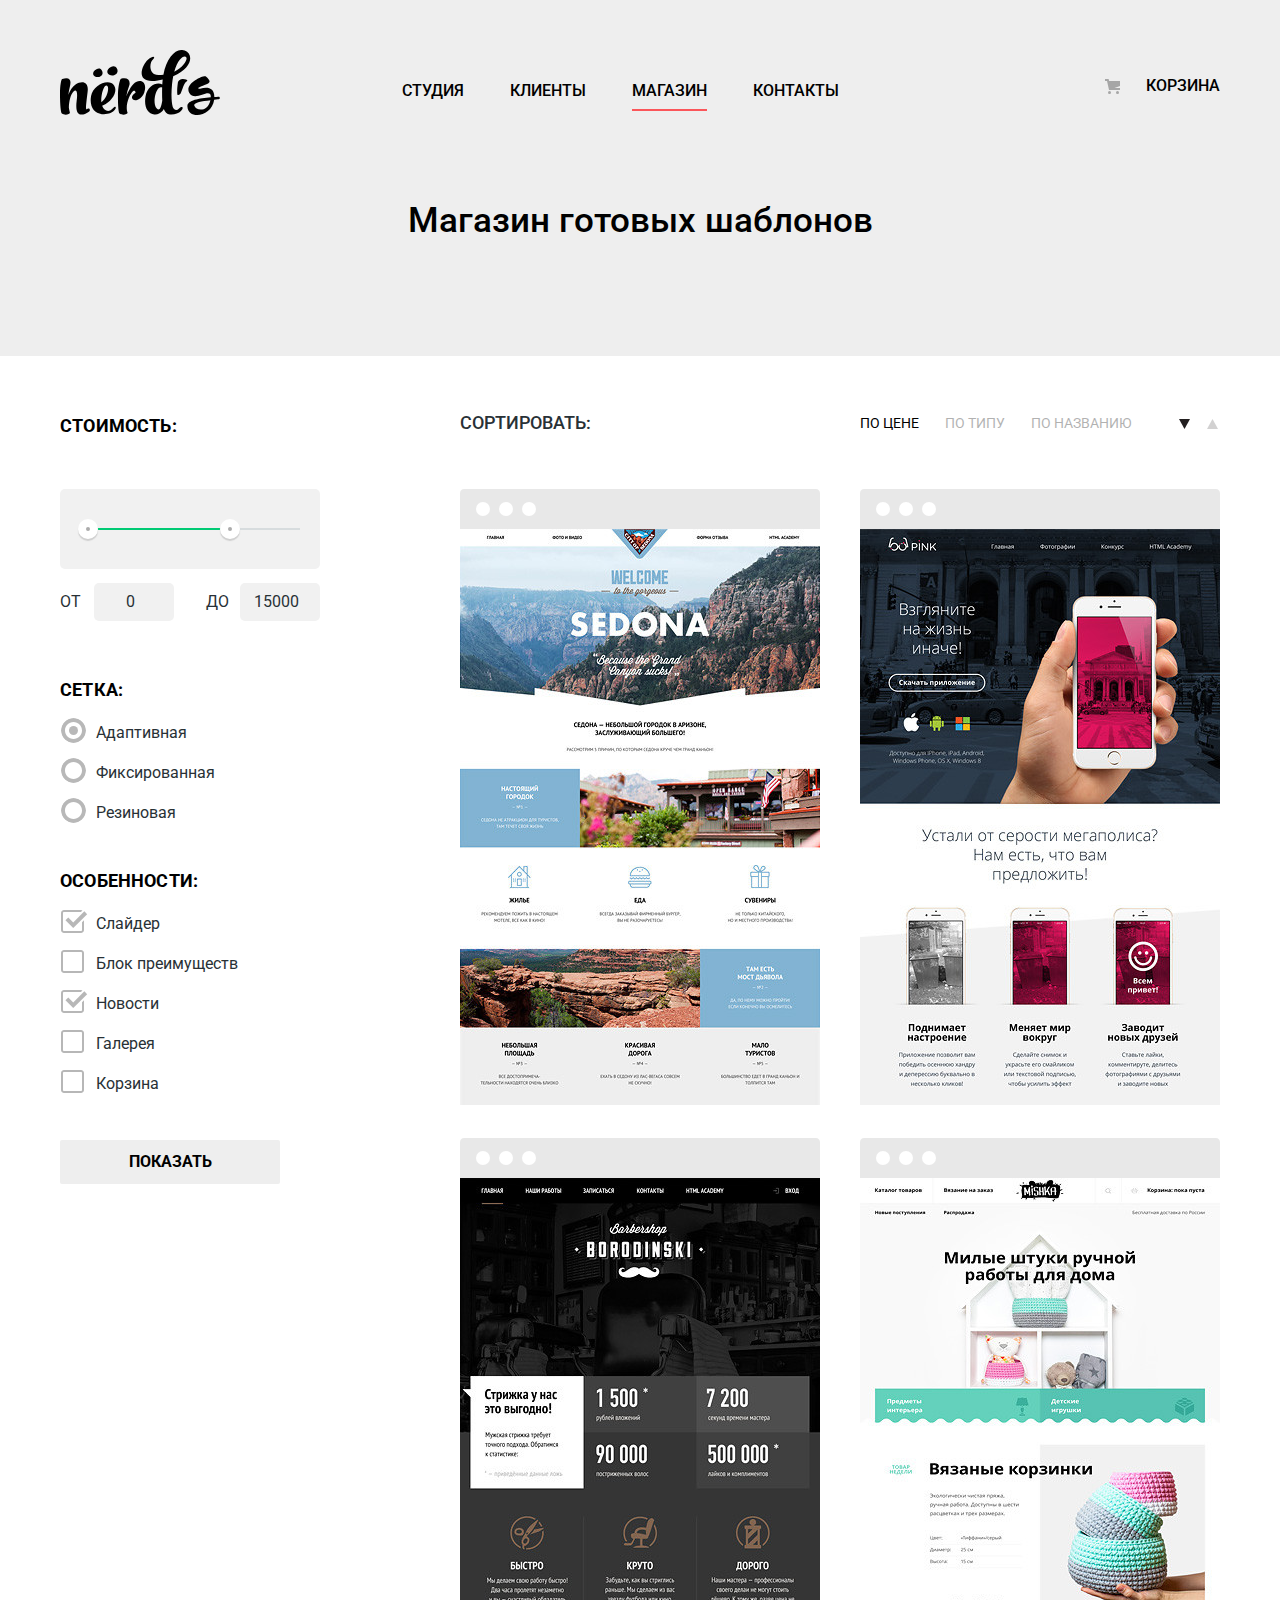
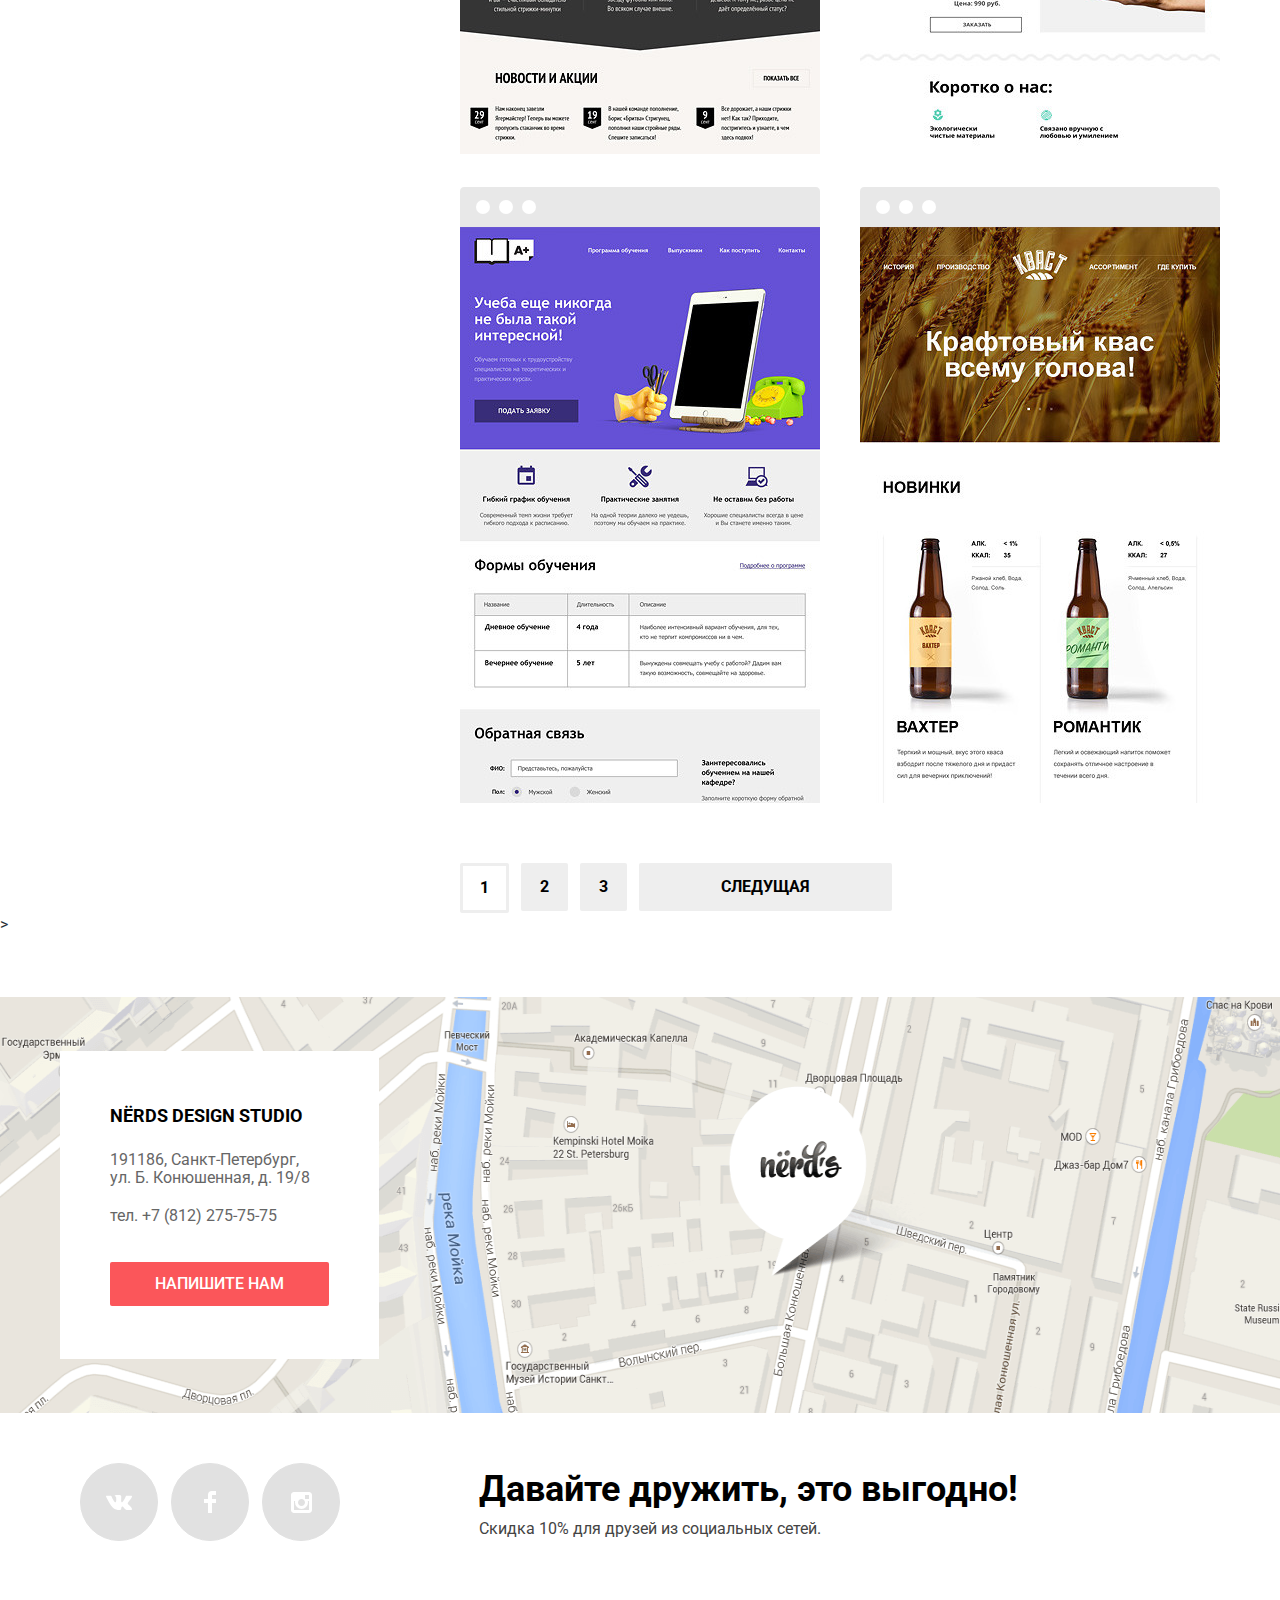
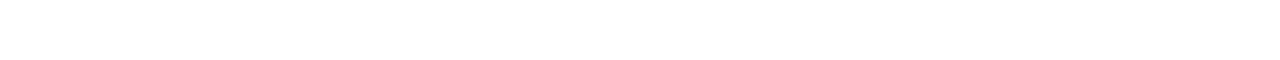
==== commit b646bf18: "First attempt" ====
--- a/catalog.html
+++ b/catalog.html
@@ -9,186 +9,299 @@
   </head>
   <body>
     <header class="header-main">
-      <nav class="header-main-nav">
-        <a href="#" class="header-logo">
+      <nav class="header-main-nav container-center">
+        <a href="index.html" class="header-logo">
           <img src="img/nerds-logo.svg" width="160" height="65" alt="Nerds">
         </a>
         <ul class="menu">
-          <li class="menu-item"><a href="#" class="header-menu-link">Студия</a></li>
-          <li class="menu-item"><a href="#" class="header-menu-link">Клиенты</a></li>
-          <li class="menu-item"><a href="#" class="header-menu-link header-menu-link-active">Магазин</a></li>
-          <li class="menu-item"><a href="#" class="header-menu-link">Контакты</a></li>
+          <li class="menu-item"><a href="#about" class="header-menu-link">Студия</a></li>
+          <li class="menu-item"><a href="#clients" class="header-menu-link">Клиенты</a></li>
+          <li class="menu-item"><a href="catalog.html" class="header-menu-link header-menu-link-active">Магазин</a></li>
+          <li class="menu-item"><a href="#contacts" class="header-menu-link">Контакты</a></li>
         </ul>
-        <div>
-          <a href="#" class="header-cart">Корзина</a>
-        </div>
+        <a href="#" class="header-menu-link header-cart">Корзина</a>
       </nav>
     </header>
     <main>
-      <h1>Магазин готовых шаблонов</h1>
-      <section class="filters">
-        <h2 class="visually-hidden">Фильтр</h2>
-        <form class="filters" action="https://echo.htmlacademy.ru/" method="post">
-          <h3 class="filter-title">Стоимость:</h3>
-          <div class="price-slider">
-            <input type="range" name="price-min" value="0">
-            <input type="range" name="price-max" value="15000">
-          <p>
-            <label for="price-min">От</label>
-            <input type="text" name="price-min" id="price-min" value="0">
-            <label for="price-max">До</label>
-            <input type="text" name="price-max" id="price-max" value="15000">
-          </p>
+      <h1 class="content-title">Магазин готовых шаблонов</h1>
+      <div class="shop container-center">
+        <section class="filters">
+          <h2 class="visually-hidden">Фильтр</h2>
+          <form class="filters-form" action="https://echo.htmlacademy.ru/" method="post">
+            <h3 class="filter-title">Стоимость:</h3>
+            <div class="price-slider">
+
+              <div class="price-slider-controls">
+                <div class="price-slider-scale">
+                  <div class="price-slider-bar"></div>
+                </div>
+                <div class="price-slider-switch price-slider-switch-min"></div>
+                <div class="price-slider-switch price-slider-switch-max"></div>
+              </div>
+
+              <div class="price">
+                <p class="price-content">
+                  <label class="price-label" for="price-min">От</label>
+                  <input class="price-input" type="number" name="price-min" id="price-min" value="0" min="0" max="15000">
+                </p>
+                <p class="price-content">
+                  <label class="price-label" for="price-max">До</label>
+                  <input class="price-input" type="number" name="price-max" id="price-max" value="15000" min="1" max="15000">
+                </p>
+              </div>
+            </div>
+
+            <fieldset class="filter-grids">
+              <legend class="filter-title">Сетка:</legend>
+              <ul class="filter-grids-list">
+                <li>
+                  <p>
+                    <input type="radio" name="filter-grids" id="filter-grids-adaptive" value="grid-adaptive" class="filter-grids-value visually-hidden" checked>
+                    <label for="filter-grids-adaptive" class="filter-grids-label">Адаптивная</label>
+                  </p>
+                </li>
+                <li>
+                  <p>
+                    <input type="radio" name="filter-grids" id="filter-grids-fixed" value="grid-fixed" class="filter-grids-value visually-hidden">
+                    <label for="filter-grids-fixed" class="filter-grids-label">Фиксированная</label>
+                  </p>
+                </li>
+                <li>
+                  <p>
+                    <input type="radio" name="filter-grids" id="filter-grids-rubber" value="grid-rubber" class="filter-grids-value visually-hidden">
+                    <label for="filter-grids-rubber" class="filter-grids-label">Резиновая</label>
+                  </p>
+                </li>
+              </ul>
+            </fieldset>
+
+            <fieldset class="filter-features">
+              <legend class="filter-title">Особенности:</legend>
+              <ul class="filter-features-list">
+                <li>
+                  <p>
+                    <input type="checkbox" name="filter-feature" id="filter-slider" value="filter-slider" class="filter-features-value visually-hidden" checked>
+                    <label for="filter-slider" class="filter-features-label">Слайдер</label>
+                  </p>
+                </li>
+                <li>
+                  <p>
+                    <input type="checkbox" name="filter-feature" id="filter-advantages" value="filter-advantages" class="filter-features-value visually-hidden">
+                    <label for="filter-advantages" class="filter-features-label">Блок преимуществ</label>
+                  </p>
+                </li>
+                <li>
+                  <p>
+                    <input type="checkbox" name="filter-feature" id="filter-news" value="filter-news" class="filter-features-value visually-hidden" checked>
+                    <label for="filter-news" class="filter-features-label">Новости</label>
+                  </p>
+                </li>
+                <li>
+                  <p>
+                    <input type="checkbox" name="filter-feature" id="filter-gallery" value="filter-gallery" class="filter-features-value visually-hidden">
+                    <label for="filter-gallery" class="filter-features-label">Галерея</label>
+                  </p>
+                </li>
+                <li>
+                  <p>
+                    <input type="checkbox" name="filter-feature" id="filter-cart" value="filter-cart" class="filter-features-value visually-hidden">
+                    <label for="filter-cart" class="filter-features-label">Корзина</label>
+                  </p>
+                </li>
+              </ul>
+            </fieldset>
+
+            <button type="submit" name="btn-filter" class="btn btn-filter" value="filter-button">Показать</button>
+          </form>
+        </section>
+
+        <section class="templates">
+          <h2 class="visually-hidden">Список шаблонов</h2>
+          <section class="sort">
+            <h3 class="visually-hidden">Сортировка шаблонов</h3>
+            <span class="sort-title">Сортировать:</span>
+            <div class="sort-form">
+              <ul class="sort-list">
+                <li class="sort-item">
+                  <a href="#" class="sort-value sort-value-active">По цене</a>
+                </li>
+                <li class="sort-item">
+                  <a href="#" class="sort-value">По типу</a>
+                </li>
+                <li class="sort-item">
+                  <a href="#" class="sort-value">По названию</a>
+                </li>
+              </ul>
+              <ul class="sort-list-direction">
+                <li class="sort-item-direction">
+                  <a href="#" class="sort-value-direction sort-value-direction-down sort-value-direction-active" aria-label="По возрастанию"></a>
+                </li>
+                <li class="sort-item-direction" >
+                  <a href="#" class="sort-value-direction sort-value-direction-up" aria-label="По убыванию"></a>
+                </li>
+              </ul>
+            </div>
+          </section>
+          <section>
+            <h2 class="visually-hidden">Шаблоны</h2>
+            <ul class="templates-list">
+              <li class=templates-item>
+                <article class="templates-item-container">
+                  <img src="img/cat/img-sedona.jpg" width="360" height="576" alt="Шаблон Sedona" class="templates-item-img">
+                  <div class="templates-item-info">
+                    <a href="#" class="templates-item-link">
+                      <h3 class="templates-item-title">Sedona</h3>
+                    </a>
+                    <p class="templates-item-text templates-item-text-sedona">Информационный сайт для туристов</p>
+                    <a href="#" class="btn btn-red templates-item-btn">9 900 руб.</a>
+                  </div>
+                </article>
+              </li>
+              <li class=templates-item>
+                <article class="templates-item-container">
+                  <img src="img/cat/img-pink.jpg" width="360" height="576" alt="Шаблон Pink" class="templates-item-img">
+                  <div class="templates-item-info">
+                    <a href="#" class="templates-item-link">
+                      <h3 class="templates-item-title">Pink App</h3>
+                    </a>
+                    <p class="templates-item-text templates-item-text-pink">Продуктовый лендинг приложения для iOS и Android</p>
+                    <a href="#" class="btn btn-red templates-item-btn">9 900 руб.</a>
+                  </div>
+                </article>
+              </li>
+              <li class=templates-item>
+                <article class="templates-item-container">
+                  <img src="img/cat/img-barbershop.jpg" width="360" height="576" alt="Шаблон Barbershop" class="templates-item-img">
+                  <div class="templates-item-info">
+                    <a href="#" class="templates-item-link">
+                      <h3 class="templates-item-title">Barbershop</h3>
+                    </a>
+                    <p class="templates-item-text templates-item-text-barbershop">Сайт салона красоты. Для мужчин, да.</p>
+                    <a href="#" class="btn btn-red templates-item-btn">9 900 руб.</a>
+                   </div>
+                </article>
+              </li>
+              <li class=templates-item>
+                <article class="templates-item-container">
+                  <img src="img/cat/img-mishka.jpg" width="360" height="576" alt="Шаблон Mishka" class="templates-item-img">
+                  <div class="templates-item-info">
+                    <a href="#" class="templates-item-link">
+                      <h3 class="templates-item-title">Mishka</h3>
+                    </a>
+                    <p class="templates-item-text templates-item-text-mishka">Интернет-магазин  вязаных игрушек</p>
+                    <a href="#" class="btn btn-red templates-item-btn">9 900 руб.</a>
+                  </div>
+                </article>
+              </li>
+              <li class=templates-item>
+                <article class="templates-item-container">
+                  <img src="img/cat/img-aplus.jpg" width="360" height="576" alt="Шаблон A plus" class="templates-item-img">
+                  <div class="templates-item-info">
+                    <a href="#" class="templates-item-link">
+                      <h3 class="templates-item-title">A plus</h3>
+                    </a>
+                    <p class="templates-item-text templates-item-text-aplus">Лендинг курсов повышения квалификации</p>
+                    <a href="#" class="btn btn-red templates-item-btn">9 900 руб.</a>
+                  </div>
+                </article>
+              </li>
+              <li class=templates-item>
+                <article class="templates-item-container">
+                  <img src="img/cat/img-kvast.jpg" width="360" height="576" alt="Шаблон Кваст" class="templates-item-img">
+                  <div class="templates-item-info">
+                    <a href="#" class="templates-item-link">
+                      <h3 class="templates-item-title">Кваст</h3>
+                    </a>
+                    <p class="templates-item-text templates-item-text-kvast">Промо-сайт производителя крафтового кваса</p>
+                    <a href="#" class="btn btn-red templates-item-btn">9 900 руб.</a>
+                  </div>
+                </article>
+              </li>
+            </ul>
+          </section>
+          <section class="paginator">
+            <h2 class="visually-hidden">Навигация</h2>
+            <ul class="paginator-list">
+              <li class="paginator-item">
+                <span class="btn paginator-btn paginator-btn-active">1</span>
+              </li>
+              <li class="paginator-item">
+                <a href="#" class="btn paginator-btn">2</a>
+              </li>
+              <li class="paginator-item">
+                <a href="#" class="btn paginator-btn">3</a>
+              </li>
+              <li class="paginator-item">
+                <a href="#" class="btn paginator-btn paginator-btn-next">Следущая</a>
+              </li>
+            </ul>
+          </section>
+        </section>
+      </div>>
+    </main>
+
+    <footer>
+      <section class="contacts">
+        <h2 class="visually-hidden">Контакты</h2>
+        <div class="map">
+            <img src="img/map/map.png" width="1440" height="416" alt="Адрес компании Нердс: г. Санкт-Петербург, ул. Б. Конюшенная, д. 19/8">
+        </div>
+        <iframe src="https://www.google.com/maps/embed?pb=!1m18!1m12!1m3!1d1998.6037872533277!2d30.320858716096975!3d59.93871648187614!2m3!1f0!2f0!3f0!3m2!1i1024!2i768!4f13.1!3m3!1m2!1s0x4696310fca145cc1%3A0x42b32648d8238007!2z0JHQvtC70YzRiNCw0Y8g0JrQvtC90Y7RiNC10L3QvdCw0Y8g0YPQuy4sIDE5LzgsINCh0LDQvdC60YIt0J_QtdGC0LXRgNCx0YPRgNCzLCDQoNC-0YHRgdC40Y8sIDE5MTE4Ng!5e0!3m2!1sru!2sch!4v1583779405024!5m2!1sru!2sch" height="416" style="border:0;" allowfullscreen="" title="Санкт-Петербург, ул. Б. Конюшенная, д. 19/8"></iframe>
+        <div class="container-center">
+          <div class="address">
+            <p class="contacts-title">NЁRDS DESIGN STUDIO</p>
+            <p class="contacts-address">191186, Санкт-Петербург,<br>
+              ул. Б. Конюшенная, д. 19/8</p>
+            <p class="contacts-tel">тел. <a href="tel:+78122757575">+7 (812) 275-75-75</a></p>
+            <a href="feedback.html" class="btn btn-contacts">Напишите нам</a>
+
+            <form class="feedback-form" id="feedback-form" action="https://echo.htmlacademy.ru" method="post">
+            <button type="button" class="feedback-form-close" name="btn-feedback-close" aria-label="Закрыть форму">
+              <img src="img/svg/close-cross.svg" alt="Закрыть">
+            </button>
+            <b class="feedback-form-title">Напишите нам</b>
+            <div class="feedback-form-area">
+              <p>
+                <label for="username" class="feedback-form-label">Ваше имя</label>
+                <input type="text" id="username" class="feedback-form-text" name="username" value="" placeholder="Имя Фамилия" required>
+              </p>
+              <p>
+                <label for="email" class="feedback-form-label">Ваш e-mail</label>
+                <input type="email" id="email" class="feedback-form-email" name="email" value="" placeholder="email@example.com" required>
+              </p>
+            </div>
+              <label for="text-letter" class="feedback-form-label">Текст письма</label>
+              <textarea id="text-letter" class="feedback-form-textarea" name="message" rows="8" cols="800" placeholder="В свободной форме" required></textarea>
+              <button type="submit" class="btn btn-red feedback-form-btn-submit" name="btn-feedback-submit" value="btn-feedback-submit">Отправить</button>
+            </form>
           </div>
-          <fieldset class="filter-grids">
-            <legend class="filter-title">Сетка:</legend>
-            <input type="radio" name="filter-grid" id="adaptive" checked>
-            <label for="adaptive">Адаптивная</label>
-            <input type="radio" name="filter-grid" id="fixed">
-            <label for="fixed">Фиксированная</label>
-            <input type="radio" name="filter-grid" id="rubber">
-            <label for="rubber">Резиновая</label>
-          </fieldset>
-          <fieldset class="filter-features">
-            <legend class="filter-title">Особенности:</legend>
-            <input type="checkbox" name="filter-slider" id="filter-slider" checked>
-            <label for="filter-slider">Слайдер</label>
-            <input type="checkbox" name="filter-advantages" id="filter-advantages">
-            <label for="filter-advantages">Блок преимуществ</label>
-            <input type="checkbox" name="filter-news" id="filter-news" checked>
-            <label for="filter-news">Новости</label>
-            <input type="checkbox" name="filter-gallery" id="filter-gallery">
-            <label for="filter-gallery">Галерея</label>
-            <input type="checkbox" name="filter-cart" id="filter-cart">
-            <label for="filter-cart">Корзина</label>
-          </fieldset>
-          <button type="submit" name="btn-filter" class="btn">Показать</button>
-        </form>
+        </div>
       </section>
-      <section class="templates">
-        <section class="sort">
-          <h2 class="visually-hidden">Сортировка</h2>
-          <h3>Сортировать:</h3>
-            <ul class="sort-type">
-              <li><a href="#">По цене</a></li>
-              <li><a href="#">По типу</a></li>
-              <li><a href="#">По названию</a></li>
-            </ul>
-            <ul class="sort-direction">
-              <li><a href="#">По убыванию</a></li>
-              <li><a href="#">По возрастанию</a></li>
-            </ul>
-        </section>
-        <section>
-          <h2 class="visually-hidden">Шаблоны</h2>
-          <ul class="templates-list">
-            <li class=templates-item>
-              <a href="#">
-                <h3 class="visually-hidden">Sedona</h3>
-              </a>
-              <p>Информационный сайт для туристов</p>
-              <p>9 900 руб.</p>
-              <img src="img/cat/img-sedona.jpg" width="360" height="615" alt="Sedona">
-            </li>
-            <li>
-              <a href="#">
-                <h3>Pink App</h3>
-              </a>
-              <p>Продуктовый лендинг приложения для iOS и Android</p>
-              <p>9 900 руб.</p>
-              <img src="img/cat/img-pink.jpg" width="360" height="615" alt="Pink">
-            </li>
-            <li>
-              <a href="#">
-                <h3>Barbershop</h3>
-              </a>
-              <p>Сайт салона красоты. Для мужчин, да.</p>
-              <p>9 900 руб.</p>
-              <img src="img/cat/img-barbershop.jpg" width="360" height="615" alt="Barbershop">
-            </li>
-            <li>
-              <a href="#">
-                <h3>Mishka</h3>
-              </a>
-              <p>Интернет-магазин  вязаных игрушек</p>
-              <p>9 900 руб.</p>
-              <img src="img/cat/img-mishka.jpg" width="360" height="615" alt="Mishka">
-            </li>
-            <li>
-              <a href="#">
-                <h3>A plus</h3>
-              </a>
-              <p>Лендинг курсов повышения квалификации</p>
-              <p>9 900 руб.</p>
-              <img src="img/cat/img-aplus.jpg" width="360" height="615" alt="A plus">
-            </li>
-            <li>
-              <a href="#">
-              <h3>Кваст</h3>
-              </a>
-              <p>Промо-сайт производителя крафтового кваса</p>
-              <p>9 900 руб.</p>
-              <img src="img/cat/img-kvast.jpg" width="360" height="615" alt="Кваст">
-            </li>
-          </ul>
-        </section>
-      </section>
-      <section class="contacts"></section>
-    </main>
-    <footer>
-      <section class="social">
-        <ul>
-          <li><a href="#" class="social social-vk"></a></li>
-          <li><a href="#" class="social social-fb"></a></li>
-          <li><a href="#" class="social social-ig"></a></li>
+
+      <section class="social container-center">
+        <h2 class="visually-hidden">Контакты в соцсетях</h2>
+        <ul class="social-list">
+          <li class="social-item">
+            <a href="https://vk.com" class="social-link social-vk" target="_blank">
+              <span class="visually-hidden">Вконтакте</span>
+            </a>
+          </li>
+          <li class="social-item">
+            <a href="https://facebook.com" class="social-link social-fb" target="_blank">
+              <span class="visually-hidden">Фейсбук</span>
+            </a>
+          </li>
+          <li class="social-item">
+            <a href="https://instagram.com" class="social-link social-ig" target="_blank">
+              <span class="visually-hidden">Инстаграмм</span>
+            </a>
+          </li>
         </ul>
-      </section>
-      <section>
-        <h2>Навигация</h2>
-        <ul class="">
-          <li class="active">1</li>
-          <li class=""><a href="">2</a></li>
-          <li class=""><a href="">3</a></li>
-          <li class=""><a href="">Следущая</a></li>
-        </ul>
-      </section>
-      <section class="contacts">
-        <h2>Контакты</h2>
-        <p>NЁRDS DESIGN STUDIO</p>
-        <p>191186, Санкт-Петербург,<br>
-        ул. Б. Конюшенная, д. 19/8</p>
-        <p>тел. <a href="tel:+78122757575">+7 (812) 275-75-75</a></p>
-        <!-- <>КНОПКА НАПИШИТЕ НАМ<> -->
-        <!-- Форма -->
-        <!-- КАРТА -->
-      </section>
-      <section class="friendship">
-        <p><b>Давайте дружить, это выгодно!</b></p>
-        <p>Скидка 10% для друзей из социальных сетей.</p>
+
+        <p class="friendship"><b>Давайте дружить, это выгодно!</b>
+        Скидка 10% для друзей из социальных сетей.</p>
       </section>
     </footer>
-
-      <section class="popup">
-        <form class="feedback-form hidden" action="https://echo.htmlacademy.ru" method="post">
-          <button type="button" class="feedback-form-close" name="btn-feedback-close" aria-label="Закрыть форму">
-            <img src="img/svg/close-cross.svg" alt="Закрыть">
-          </button>
-          <b class="feedback-form-title">Напишите нам</b>
-          <div class="feedback-form-area">
-            <p>
-              <label for="username" class="feedback-form-label">Ваше имя</label>
-              <input type="text" id="username" class="feedback-form-text" name="username" value="" placeholder="Имя Фамилия" required>
-            </p>
-            <p>
-              <label for="email" class="feedback-form-label">Ваш e-mail</label>
-              <input type="email" id="email" class="feedback-form-email" name="email" value="" placeholder="email@example.com" required>
-            </p>
-            </div>
-            <label for="text-letter" class="feedback-form-label">Текст письма</label>
-            <textarea id="text-letter" class="feedback-form-textarea" name="name" rows="10" cols="100"></textarea>
-            <button type="submit" class="btn btn-red feedback-form-btn-submit" name="btn-feedback-submit">Отправить</button>
-        </form>
-      </section>
-
+    <script src="js/script.js"></script>
   </body>
 </html>
--- a/css/style.css
+++ b/css/style.css
@@ -1,14 +1,32 @@
 body {
-  padding: 0;
+  margin: 0;
   font-family: "Roboto", "Arial", sans-serif;
   font-size: 16px;
-  line-height: 1.5;
+  font-weight: 400;
+  line-height: 24px;
   color: #283136;
   background-color: #ffffff;
 }
 
 a {
   text-decoration: none;
+}
+
+img {
+  max-width: 100%;
+}
+
+html {
+  box-sizing: border-box;
+}
+
+*, *::before, *::after {
+  box-sizing: inherit;
+}
+
+.container-center {
+  width: 1200px;
+  margin: 0 auto;
 }
 
 .hidden {
@@ -28,80 +46,141 @@
   overflow: hidden;
 }
 
-.container-center {
-  width: 1200px;
+
+
+/*Слайдер*/
+
+.slider {
+  position: relative;
+  overflow: auto;
+  width: auto;
+  min-height: 413px;
+  background-color: #eeeeee;
+}
+
+.slider-list p,
+.slider-list h3 {
+  margin: 0;
+  padding: 0;
+}
+
+.slider-list {
+  list-style: none;
+  padding: 0;
+  width: 1160px;
   margin: 0 auto;
 }
 
-/*Слайдер*/
-
-.slider {
-  position:  relative;
-  padding: 0px;
-  box-sizing: border-box;
-}
-
-.slider-list {
-  display: flex;
-  list-style: none;
-}
-
-.slider-item {
+.slider-list .slider-item-title {
+  font-size: 55px;
+  text-align: left;
+  line-height: 55px;
+  font-weight: 500;
+  color: #000000;
+  margin-bottom: 28px;
+  padding-top: 60px;
+  width: 43%;
+  word-break: break-all;
+}
+
+.slider-list .slider-item-content {
+  text-align: left;
+  margin-bottom: 36px;
+  margin-top: -1px;
+  margin-left: 1px;
+  width: 36%;
+  word-break: break-all;
+}
+
+.slider-list li:nth-child(1) {
+  background-color: #eeeeee;
+  background-image: url("../img/slider/slide1.png");
+  background-repeat: no-repeat;
+  background-position-x: 431px;
+  height: 413px;
   display: none;
-  width: 1200px;
-  height: 450px
-  box-sizing: border-box;
-}
-
-.slider-item.active {
-  display: block;
-}
-
-.slider-item-title {
-  color: #000000;
-  font-size: 55px;
-  font-weight: bold;
-  line-height: 1;
-  letter-spacing: normal;
-}
-
-.slider input[type="radio"] {
+}
+
+.slider-list li:nth-child(2) {
+  background-color: #eeeeee;
+  background-image: url("../img/slider/slide2.png");
+  background-repeat: no-repeat;
+  background-position: right;
+  height: 413px;
   display: none;
 }
 
-.slider-switches {
-  position: absolute;
-  bottom: 80px;
-  right: 50%;
-  transform: translateX(50%);
-}
-
-.slider-switch-label {
-  position: relative;
-  display: inline-block;
-  margin: 0 8px;
+.slider-list li:nth-child(3) {
+  background-color: #eeeeee;
+  background-image: url("../img/slider/slide3.png");
+  background-repeat: no-repeat;
+  background-position: right;
+  height: 413px;
+  display: none;
+}
+
+.slider-switches label {
+  position: relative;
   width: 18px;
   height: 18px;
-  box-sizing: border-box;
-  border: 5px solid #ffffff;
+  margin-left: 14px;
+  background-color: #ffffff;
+  display: inline-block;
+  vertical-align: middle;
   border-radius: 50%;
-  background-color: #ffffff;
   cursor: pointer;
-  transition: background-color 0.2s;
-}
-
-.slider-switches:checked + .slider-switch-label::before {
-  content: "";
-  position: absolute;
-  bottom: 50%;
-  right: 50%;
+}
+
+.slider-item-btn {
+  text-transform: uppercase;
+  line-height: 16px;
+  text-align: center;
+  overflow: hidden;
+  display: inline-block;
+  vertical-align: middle;
+  min-height: 50px;
+  width: 240px;
+  color: #ffffff;
+  border-radius: 3px;
+  font-weight: 400;
+  padding: 19px 10px 18px 10px;
+  word-wrap: break-word;
+}
+
+.slider-switches {
+  width: 116px;
+  position: absolute;
+  left: 46.9%;
+  top: 71.5%;
+  list-style: none;
+  margin: 0;
+  padding: 0;
+}
+
+.slider-switch-label {
   width: 8px;
   height: 8px;
-  box-sizing: border-box;
-  border: 3px solid #eeeeee;
+  border: 2px solid #c1c1c1;
+  display: none;
+  background-color: #ffffff;
   border-radius: 50%;
-  transform: translateX(50%) translateY(50%);
-}
+  position: absolute;
+  left: 5px;
+  top: 5px;
+}
+
+.slider-1:checked ~ .slider-switches label[for="slider-1"] .slider-switch-label,
+.slider-2:checked ~ .slider-switches label[for="slider-2"] .slider-switch-label,
+.slider-3:checked ~ .slider-switches label[for="slider-3"] .slider-switch-label {
+  display: block;
+}
+
+.slider-1:checked ~ .slider-list #slider-item-1,
+.slider-2:checked ~ .slider-list #slider-item-2,
+.slider-3:checked ~ .slider-list #slider-item-3 {
+  display: block;
+}
+
 
 /*Кнопки*/
 
@@ -126,7 +205,6 @@
 }
 
 .btn-red {
-  color: #ffffff;
   background-color: #fb565a;
 }
 
@@ -136,11 +214,11 @@
 
 .btn-red:active {
   background-color: #d7373b;
-  box-shadow: inset 0px 3px 0 0 rgba(0, 1, 1, 0.1);
+  box-shadow: inset 0px 3px 0 0 rgba(0, 1, 1, 0.1) inset;
+  color: rgba(255, 255, 255, 0.3);
 }
 
 .btn-green {
-  color: #ffffff;
   background-color: #00ca74;
 }
 
@@ -151,10 +229,10 @@
 .btn-green:active {
   background-color: #00aa62;
   box-shadow: inset 0px 3px 0 0 rgba(0, 1, 1, 0.1);
+  color: rgba(255, 255, 255, 0.3);
 }
 
 .btn-yellow {
-  color: #ffffff;
   background-color: #efc84a;
 }
 
@@ -165,11 +243,24 @@
 .btn-yellow:active {
   background-color: #e5a722;
   box-shadow: inset 0px 3px 0 0 rgba(0, 1, 1, 0.1);
-}
-
-.btn-contacts {
-    width: 100%;
-}
+  color: rgba(255, 255, 255, 0.3);
+}
+
+.btn-adv {
+  text-transform: uppercase;
+  line-height: 16px;
+  text-align: center;
+  overflow: hidden;
+  display: block;
+  min-height: 50px;
+  width: 160px;
+  color: #ffffff;
+  border-radius: 3px;
+  font-weight: 400;
+  padding: 19px 10px 18px 10px;
+  word-wrap: break-word;
+}
+
 
 /*Хэдер*/
 
@@ -183,8 +274,11 @@
 
 .header-menu-link {
   position: relative;
+  margin: 0;
+  font-weight: 500;
+  line-height: 30px;
+  text-decoration: none;
   color: #000000;
-  text-decoration: none;
 }
 
 .header-menu-link:hover {
@@ -192,7 +286,7 @@
 }
 
 .header-menu-link:active {
-  opacity: 0.3;
+  color: rgba(0, 0, 0, 0.3);
 }
 
 .header-menu-link-active::after {
@@ -201,11 +295,15 @@
   display: inline-block;
   width: 100%;
   height: 2px;
+  background-color: #fb565a;
+  bottom: -11px;
+  left: 0;
+  vertical-align: middle;
 }
 
 .header-main {
   width: 100%;
-  height: 100%;
+  min-height: 114px;
   margin: 0;
   padding: 0;
   background-color: #eeeeee;
@@ -222,74 +320,79 @@
 
 .menu {
   display: flex;
+  flex-wrap: wrap;
+  justify-content: center;
+  align-items: center;
+  align-content: center;
   width: 800px;
   margin: 0;
-  padding: 10px 20px 0;
-  justify-content: center;
+  padding: 10px 20px 0 20px;
+  list-style: none;
+}
+
+.menu-item {
+  margin: 0;
+  padding: 0 23px;
+}
+
+.menu-item:nth-child(odd) {
+  text-align: left;
+}
+
+.menu-item:nth-child(even) {
+  text-align: right;
+}
+
+
+.header-cart {
+  position: relative;
+  max-width: 140px;
+  margin: 0;
+/*  margin-top: 25px;*/
+  margin-left: auto;
+  padding: 0;
+  padding-left: 15px;
+  word-break: keep-all;
+}
+
+.header-cart::before {
+  content: "";
+  position: absolute;
+  top: 8px;
+  left: -26px;
+  width: 15px;
+  height: 15px;
+  background-color: #eeeeee;
+  background: url("../img/svg/cart-icon.svg") no-repeat center;
+}
+
+
+.advantages {
+  position: relative;
+  margin: 0 auto;
+}
+
+.advantages::after {
+  content: "";
+  position: absolute;
+  left: 20px;
+  width: calc(100% - 40px);
+  height: 2px;
+  background-color: #eeeeee;
+}
+
+.advantages-list {
+  display: flex;
+  margin: 0;
+  padding: 10px 20px 80px 20px;
   flex-wrap: wrap;
   list-style: none;
-  align-items: center;
-  align-content: center;
-}
-
-.menu-item {
-  margin: 0;
-  padding: 0 25px;
-}
-
-.menu-item:nth-child(odd) {
-  text-align: left;
-}
-
-.menu-item:nth-child(even) {
-  text-align: right;
-}
-
-
-.header-cart {
-  position: relative;
-  right: 0;
-  padding: 10px 15px;
-}
-
-.header-cart::before {
-  content: "";
-  position: absolute;
-  top: 50%;
-  left: -15px;
-  width: 15px;
-  height: 15px;
-  background: url("../img/svg/cart-icon.svg") no-repeat center;
-  transform: translateY(-50%);
-}
-
-.header-cart::after {
-  content: "";
-  position: absolute;
-  bottom: 0;
-  left: -15px;
-  display: block;
-  width: calc(100% + 15px);
-  height: 2px;
-  background-color: #fb565a;
-}
-
-.advantages {
-  position: relative;
-}
-
-.advantages-list {
-  display: flex;
-  margin: 0;
-  padding: 60px 20px 80px 20px;
-  flex-wrap: wrap;
-  list-style: none;
 }
 
 .advantage-item {
   position: relative;
   width: 300px;
-  margin-top: 165px;
+  margin-top: 5px;
 }
 
 .advantage-item:nth-child(2n),
@@ -314,7 +417,7 @@
   position: relative;
   display: flex;
   flex-wrap: nowrap;
-  padding: 40px 20px 50px 20px;
+  padding: 36px 20px 52px;
 }
 
 .about {
@@ -322,7 +425,53 @@
   width: 650px;
 }
 
-.about::after {
+.about p {
+  margin: 0;
+}
+
+.about b {
+  display: inline-block;
+  padding-top: 40px;
+  padding-bottom: 35px;
+  vertical-align: middle;
+  font-size: 45px;
+  line-height: 45px;
+  font-weight: 500;
+  color: #000000;
+}
+
+.about h3 {
+  display: block;
+  padding-top: 36px;
+  padding-bottom: 24px;
+  font-weight: bold;
+  text-transform: uppercase;
+}
+
+.about ul {
+  width: 100%;
+  margin: 0;
+  padding: 0;
+  list-style: none;
+}
+
+.about li {
+  position: relative;
+  margin-bottom: 24px;
+  margin-left: 36px;
+}
+
+.about li::before {
+  content: "";
+  position: absolute;
+  top: 12px;
+  left: -35px;
+  width: 25px;
+  height: 2px;
+  background-color: #fb565a;
+}
+
+.studio::after {
   content: "";
   position: absolute;
   bottom: 0;
@@ -332,7 +481,85 @@
   background-color: #eeeeee;
 }
 
-.about
+.features {
+  display: inline-block;
+  width: 360px;
+  margin: 0;
+  margin-top: 6px;
+  margin-left: auto;
+  vertical-align: middle;
+  text-align: center;
+  word-break: keep-all;
+}
+
+.features-title {
+  display: inline-block;
+  margin: 0;
+  padding: 0;
+  padding-top: 29px;
+  vertical-align: middle;
+}
+
+.features-title b {
+  display: inline-block;
+  margin: 0;
+  padding: 0;
+  vertical-align: middle;
+  font-weight: bold;
+  color: #000000;
+  text-align: center;
+  text-transform: uppercase;
+}
+
+.features-list {
+  display: flex;
+  flex-wrap: wrap;
+  justify-content: flex-start;
+  margin: 0;
+  margin-top: 60px;
+  padding: 0;
+  list-style: none;
+}
+
+.features-item {
+  width: 110px;
+  margin: 0;
+  margin-right: 10px;
+  padding: 0;
+  text-align: left;
+}
+
+.features-item:nth-child(n+4) {
+  margin-top: 50px;
+}
+
+.features-percent {
+  display: flex;
+  flex-wrap: wrap;
+  width: 100px;
+  margin: 0 0 40px 0;
+  padding: 0;
+  color: #000000;
+  font-size: 45px;
+  font-weight: bold;
+  line-height: 3px;
+}
+
+.features-percent sup {
+  top: -5px;
+  font-size: 25px;
+  font-weight: normal;
+  vertical-align: bottom;
+}
+
+.features-text {
+  margin: 0;
+  padding: 0;
+  vertical-align: baseline;
+  line-height: 18px;
+}
+
+
 
 .clients {
   position: relative;
@@ -341,7 +568,7 @@
 .clients::after {
   content: "";
   position: absolute;
-  bottom: 0;
+  bottom: -2px;
   left: 20px;
   width: calc(100% - 40px);
   height: 2px;
@@ -351,8 +578,10 @@
 .clients-list {
   display: flex;
   margin: 0;
-  padding: 45px 0;
+  margin-bottom: 22px;
+  padding: 46px 0 44px;
   justify-content: space-around;
+  align-content: space-around;
   align-items: center;
   flex-wrap: wrap;
   list-style: none;
@@ -360,10 +589,14 @@
 
 .clients-item {
   position: relative;
+  margin: 0;
+  padding: 0;
+  display: flex;
   flex-basis: 25%;
+  flex-shrink: 1;
   flex-grow: 1;
-  flex-shrink: 1;
-  height: 100%
+  align-items: center;
+  justify-content: center;
   text-align: center;
 }
 
@@ -383,123 +616,303 @@
   content: "";
   position: absolute;
   bottom: 50%;
-  left: -2px;
+  left: -1px;
   width: 2px;
   height: 52px;
   border-left: 2px solid #eeeeee;
   transform: translateY(50%);
 }
 
-.filters {
-  width: 300px;
-  padding: 20px;
-}
-
-.filters-title {
+.clients-item-link {
+  display: flex;
+  align-items: center;
+  justify-content: center;
+  align-content: center;
+}
+
+
+/*Футер*/
+footer {
+  position: relative;
+  margin: 0;
+  padding: 60px 0 70px;
+}
+
+/*Контакты*/
+
+.contacts {
+  position: relative;
+  min-width: 1200px;
+  height: 416px;
+  padding: 54px 0 13px;
+  overflow: hidden;
+}
+
+.address {
+  position: absolute;
+  top: 0;
+  left: 0;
+  width: 319px;
+  min-height: 308px;
+  z-index: 2;
+  box-sizing: border-box;
+  margin: 0;
+  margin-left: 20px;
+  padding: 35px 50px 50px;
+  background-color: #ffffff;
+  word-break: keep-all;
+}
+
+.contacts .container-center {
+  position: relative;
+}
+
+.contacts-title {
+  margin: 15px 0 0 0;
+  padding: 0;
   font-size: 18px;
+  line-height: 30px;
   font-weight: bold;
+  color: #000000;
   text-transform: uppercase;
+}
+
+.contacts-address,
+.contacts-tel {
+  color: #666666;
+  line-height: 18px;
+  margin: 20px 0 0 0;
+}
+
+.contacts-tel a {
+  color: #666666;
+  text-decoration: none;
+}
+
+.contacts-tel {
+  margin: 20px 0 35px 0;
+  padding: 0;
+}
+
+/*Карта*/
+
+.contacts iframe,
+.map {
+  position: absolute;
+  top:0;
+  display: inline-block;
+  z-index: 2;
+  width: 100%;
+  height: 416px;
+  vertical-align: middle;
+  text-align: center;
+}
+
+.btn-contacts {
+  width: 100%;
+  margin-top: 2px;
+  padding-right: 5px;
+  padding-left: 5px;
+  box-shadow: none;
+  color: #ffffff;
+  background-color: #fb565a;
+  border-style: none;
+  font-weight: 500;
+}
+
+/*Соцсети*/
+
+.social {
+  display: flex;
+  width: 1160px;
+  justify-content: flex-start;
+  align-items: center;
+  margin: 0 auto;
+  min-height: 177px;
+}
+
+.social-list {
+  display: flex;
+  flex-wrap: wrap;
+  justify-content: flex-start;
+  align-items: center;
+  max-width: 50%;
+  height: 80px;
+  margin: 0 0 0 20px;
+  padding: 0;
+  list-style: none;
+}
+
+.social-item {
+  margin: 1px 13px 0 0;
+  padding: 0;
+}
+
+.social-item:nth-of-type(n+5) {
+  margin-top: 10px;
+}
+
+.social-link {
+  position: relative;
+  display: flex;
+  flex-wrap: wrap;
+  width: 78px;
+  height: 78px;
+  margin: 0;
+  padding: 0;
+  box-sizing: border-box;
+  background-color: #e1e1e1;
+  border: 1px solid #e1e1e1;
+  border-radius: 50%;
+}
+
+.social-link:hover {
+  background-color: #e74246;
+  border-color: #e74246;
+}
+
+.social-link:active {
+  background-color: #d7373b;
+  border-color: #d7373b;
+  box-shadow: inset 0px 3px 0 0 rgba(0, 1, 1, 0.1);
+}
+
+.social-link::before {
+  content: "";
+  position: absolute;
+  bottom: 50%;
+  right: 50%;
+  width: 26px;
+  height: 26px;
+  background-position: center;
+  background-repeat: no-repeat;
+  transform: translateX(50%) translateY(50%);
+}
+
+.social-link:focus {
+  outline: none;
+  box-shadow: 0 0 0 4px #739bf7;
+  border-radius: 50%;
+}
+
+.social-link:active::before {
+  opacity: 0.3;
+}
+
+.social-vk::before {
+  background: url("../img/svg/vk-icon.svg") center no-repeat;
+}
+
+.social-fb::before {
+  background: url("../img/svg/fb-icon.svg") center no-repeat;
+}
+
+.social-ig::before {
+  background: url("../img/svg/insta-icon.svg") center no-repeat;
+}
+
+.friendship {
+  display: flex;
+  flex-direction: column;
+  max-width: 100%;
+  margin: 0;
+  padding: 9px 0 0 126px;
+  color: #444444;
+  word-break: keep-all;
+}
+
+.friendship b {
+  margin: 0;
+  padding: 0 0 10px 0;
+  font-size: 36px;
+  line-height: 36px;
+  font-weight: bold;
   color: #000000;
-
-}
-
-.filter-grids,
-.filter-features {
-  margin: 0;
-  padding: 0;
-  border-style: none;
-}
-
-.templates {
-  width: 800px;
-  margin-left: auto;
-  padding: 20px;
-  box-sizing: border-box;
-}
-
-.templates-list {
-  display: flex;
-  width: 100%;
-  margin: 0;
-  padding: 0;
-  justify-content: flex-start;
+}
+
+/*Форма обратной связи*/
+
+.feedback-form {
+  position: fixed;
+  top: 15px;
+  right: 50%;
+  display: none;
   flex-wrap: wrap;
-  list-style: none;
-}
-
-.templates-item {
-  padding-top: 0;
-  width: 360px;
-  padding-bottom: 75px;
-  margin-top: 80px;
-}
-
-.sort {
-  display: flex;
-  justify-content: space-between;
-  align-items: center;
-  text-transform: uppercase;
-}
-
-.feedback-form {
-  position: absolute;
-  top: -55px;
+  margin: 0;
+  padding-top: 67px;
+  padding-right: 100px;
+  padding-bottom: 85px;
+  padding-left: 100px;
   width: 960px;
   height: 590px;
-  margin: 0 auto;
-  padding: 80px 100px;
   box-sizing: border-box;
-  background-color: #ffffff;
+  background: #ffffff;
   box-shadow: 0px 20px 40px 0 rgba(0, 1, 1, 0.75);
+  transform: translateX(50%);
+}
+
+.feedback-form-active {
+  display: flex;
+  animation-name: form-open;
+  animation-duration: 0.7s;
+}
+
+.feedback-form-close {
+  animation-name: form-close;
+  animation-duration: 0.7s;
 }
 
 .feedback-form-title {
-  display: block;
-  font-size: 45px
+  display: flex;
+  flex-wrap: wrap;
+  margin: 0;
+  padding: 0;
+  font-size: 45px;
+  line-height: 45px;
+  font-weight: 500;
+  color: #000000;
+}
+
+.feedback-form-area {
+  display: flex;
+  margin: 25px 0 16px;
+  padding: 0;
+}
+
+.feedback-form-label {
+  display: flex;
+  flex-wrap: wrap;
+  padding-bottom: 10px;
+  line-height: 18px;
   font-weight: bold;
   color: #000000;
 }
 
-.feedback-form-area {
-  display: flex;
-}
-
-.feedback-form-label {
-  display: block;
-  padding-bottom: 12px;
-  color: #000000;
-  font-weight: bold;
-}
-
-.feedback-form-text {
-  margin: 40px;
-}
-
 .feedback-form-text,
-.feedback-form-email {
+.feedback-form-email,
+.feedback-form-textarea {
   width: 360px;
   height: 50px;
+  margin: 0;
+  padding: 15px;
   box-sizing: border-box;
-  padding-left: 15px;
   vertical-align: middle;
+  line-height: 18px;
   color: #444444;
+  background-color: #ffffff;
   border: 2px solid #d7dcde;
+  opacity: 0.5;
+}
+
+.feedback-form-text {
+  margin-right: 40px;
 }
 
 .feedback-form-textarea {
-  box-sizing: border-box;
-  border: 2px solid #d7dcde;
   width: 760px;
-  height: 120px;
-  margin-bottom: 47px;
-}
-
-.feedback-form-text:active,
-.feedback-form-email:active,
-.feedback-form-textarea:active {
-  outline: none;
-  border: 2px solid #b4b9bb;
-  background-color: #ffffff;
+  height: 118px;
+  margin-bottom: 40px;
+  resize: none;
 }
 
 .feedback-form-text:hover,
@@ -516,137 +929,608 @@
   border: 2px solid #000000;
 }
 
-.feedback-form-text:invalid,
-.feedback-form-email:invalid,
-.feedback-form-textarea:invalid {
+.feedback-form-text:active,
+.feedback-form-email:active,
+.feedback-form-textarea:active {
   outline: none;
+  background-color: #ffffff;
+  border: 2px solid #b4b9bb;
+}
+
+.feedback-form-error {
+  animation-name: form-error;
+  animation-duration: 0.7s;
+}
+
+.feedback-form-text-error,
+.feedback-form-email-error,
+.feedback-form-textarea-error {
+  outline: none;
+  background-color: #ffffff;
   border: 2px solid #e74246;
+}
+
+.feedback-form-text-disabled,
+.feedback-form-email-disabled,
+.feedback-form-textarea-disabled,
+.feedback-form-text:disabled,
+.feedback-form-email:disabled,
+.feedback-form-textarea:disabled,
+.feedback-form-text-disabled:hover,
+.feedback-form-email-disabled:hover,
+.feedback-form-textarea-disabled:hover,
+.feedback-form-text:disabled:hover,
+.feedback-form-email:disabled:hover,
+.feedback-form-textarea:disabled:hover {
+  color: #4d4d4d;
+  border-color: #4d4d4d;
+  opacity: 0.1;
+  cursor: default;
+  pointer-events: none;
+}
+
+.btn-feedback-submit {
+  width: 260px;
+}
+
+.feedback-form-close {
+  position: absolute;
+  top: 78px;
+  right: 87px;
+  width: 24px;
+  height: 24px;
+  vertical-align: middle;
+  text-align: center;
   background-color: #ffffff;
-}
-
-.feedback-form-btn-submit {
+  background-image: url("../img/svg/close-cross.svg");
+  background-repeat: no-repeat;
+  border-style: none;
+  opacity: 0.3;
+  cursor: pointer;
+}
+
+.feedback-form-close:hover {
+  opacity: 1;
+}
+
+
+/*Каталог*/
+
+.content-title {
+  width: 100%;
+  min-width: 1200px;
+  height: 100%;
+  margin: 0;
+  padding: 71px 25px 108px;
+  box-sizing: border-box;
+  font-size: 35px;
+  line-height: 55px;
+  font-weight: 500;
+  text-align: center;
+  color: #000000;
+  background-color: #eeeeee;
+  word-break: keep-all;
+}
+
+.shop {
+  display: flex;
+  padding: 0;
+}
+
+.filters {
+  width: 300px;
+  margin: 0;
+  margin-top: 55px;
+  padding: 0 20px;
+  word-break: keep-all;
+}
+
+.filter-title {
+  margin: 0;
+  padding: 0;
+  font-size: 18px;
+  font-weight: bold;
+  line-height: 30px;
+  letter-spacing: 0.18px;
+  color: #000000;
+  text-transform: uppercase;
+}
+
+.filters-form {
+  padding: 0;
+  padding-right: 40px;
+}
+
+.price-slider {
   width: 260px;
-}
-
-.feedback-form-close {
-  position: absolute;
-  top: 75px;
-  right: 90px;
+  margin: 0;
+  margin-top: 48px;
+  margin-bottom: 54px;
+  padding: 0;
+}
+
+.price-slider-controls {
+  position: relative;
+  height: 80px;
+  margin-bottom: 14px;
+  padding-top: 39px;
+  padding-right: 20px;
+  padding-left: 20px;
+  box-sizing: border-box;
+  background-color: #f1f1f1;
+  border-radius: 5px;
+}
+
+.price-slider-scale {
+  height: 2px;
+  background: #d7dcde;
+}
+
+.price-slider-bar {
+  width: 70%;
+  height: 2px;
+  background-color: #00ca74;
+}
+
+.price-slider-switch {
+  position: absolute;
+  top: 30px;
+  left: 0;
+  width: 20px;
+  height: 20px;
+  padding: 0;
+  -webkit-box-sizing: border-box;
+  box-sizing: border-box;
+  cursor: pointer;
+  border: 8px solid #fff;
+  border-radius: 50%;
+  background-color: #ababab;
+  -webkit-box-shadow: 0 2px 1px 0 #cfcfcf;
+  box-shadow: 0 2px 1px 0 #cfcfcf;
+}
+
+.price-slider-switch-min {
+  left: 18px;
+}
+
+.price-slider-switch-max {
+  left: 160px;
+}
+
+.price {
+  display: flex;
+  flex-direction: row;
+  justify-content: space-between;
+}
+
+.price-content {
+  display: flex;
+  flex-direction: row;
+  justify-content: space-between;
+  align-items: center;
+  width: 44%;
+  margin: 0;
+}
+
+.price-label {
+  font-size: 16px;
+  text-transform: uppercase;
+}
+
+.price-input {
+  font-size: 16px;
+  width: 80px;
+  padding: 8px 5px 8px 13px;
+  line-height: 22px;
+  text-align: center;
+  color: #283136;
+  border: none;
+  border-radius: 5px;
+  background: #f1f1f1;
+  box-sizing: border-box;
+}
+
+.filter-grids,
+.filter-features {
+  margin-top: 25px;
+  margin-right: 0;
+  margin-bottom: 0;
+  margin-left: 0;
+  padding: 0;
+  border-style: none;
+}
+
+.filter-grids-list,
+.filter-features-list{
+  margin: 0;
+  padding: 0;
+  list-style: none;
+}
+
+.filter-grids-label,
+.filter-features-label {
+  position: relative;
+  display: block;
+  margin-left: 36px;
+  cursor: pointer;
+  user-select: none;
+}
+
+.filter-grids-label::before {
+  content: "";
+  position: absolute;
+  top: -3px;
+  left: -35px;
+  background-color: #ffffff;
+  opacity: 0.4;
+}
+
+.filter-features-value + .filter-features-label::before {
+  content: "";
+  position: absolute;
+  top: -2px;
+  left: -35px;
+  background-color: #ffffff;
+  opacity: 0.4;
+}
+
+.filter-grids-value + .filter-grids-label::before {
   width: 25px;
   height: 25px;
+  background-color: inherit;
+  background-image: url("../img/svg/radio-off.svg");
+  background-repeat: no-repeat;
+  background-position: center;
+  transition: opacity 0.5s ease;
+  border-radius: 50%;
+}
+
+.filter-grids-value:checked + .filter-grids-label::before {
+  background-color: inherit;
+  background-image: url("../img/svg/radio-on.svg");
+  background-repeat: no-repeat;
+  background-position: center;
+  opacity: 0.4;
+}
+
+.filter-features-value + .filter-features-label::before  {
+  width: 23px;
+  height: 23px;
+  background-color: inherit;
+  background-image: url("../img/svg/checkbox-off.svg");
+  background-position: center;
+  background-repeat: no-repeat;
+
+}
+
+.filter-features-value:checked + .filter-features-label::before {
+  background-image: none;
+}
+
+.filter-features-value:checked + .filter-features-label::after {
+  content: "";
+  position: absolute;
+  top: -2px;
+  left: -35px;
+  width: 27px;
+  height: 23px;
+  background-color: inherit;
+  background-image: url("../img/svg/checkbox-on.svg");
+  background-repeat: no-repeat;
+  background-position: center;
+  opacity: 0.4;
+}
+
+.filter-features-value:checked + .filter-features-label:hover::before {
+  background-image: none;
+}
+
+.filter-grids-label:hover::before,
+.filter-grids-value:checked + .filter-grids-label:hover::before,
+.filter-features-label:hover::before,
+.filter-features-value:checked:hover + .filter-features-label::after {
+  opacity: 1;
+}
+
+.filter-grids-value:active + .filter-grids-label::before,
+.filter-grids-value:checked:active + .filter-grids-label::before {
+  box-shadow: 0 0 0 4px #739bf7;
+  border-radius: 50%;
+  opacity: 0.95;
+}
+
+.filter-features-value:active + .filter-features-label::before,
+.filter-features-value:checked:active + .filter-features-label::before {
+  box-shadow: 0 0 0 3px #739bf7;
+  border-radius: 3px;
+  opacity: 0.95;
+}
+
+.filter-grids-value:focus + .filter-grids-label:focus::before,
+.filter-grids-value:checked:focus + .filter-grids-label::before {
+  box-shadow: 0 0 0 4px #739bf7;
+  border-radius: 50%;
+  opacity: 0.95;
+}
+
+.filter-features-value:focus + .filter-features-label::before,
+.filter-features-value:checked:focus + .filter-features-label::before {
+  box-shadow: 0 0 0 4px #739bf7;
+  border-radius: 3px;
+  opacity: 0.95;
+}
+
+.filter-grids-value + .filter-grids-label_disabled::before,
+.filter-features-value + .filter-features-label_disabled::before,
+.filter-grids-value:checked + .filter-grids-label_disabled::before,
+.filter-features-value:checked + .filter-features-label_disabled::before,
+.filter-grids-value:disabled + .filter-grids-label::before,
+.filter-features-value:disabled + .filter-features-label::before {
+  pointer-events: none;
+  cursor: default;
+  opacity: 0.1;
+}
+
+.filter-grids-label_disabled,
+.filter-features-label_disabled,
+.filter-grids-value:disabled + .filter-grids-label,
+.filter-features-value:disabled + .filter-features-label {
+  pointer-events: none;
+  cursor: default;
+  opacity: 0.3;
+  color: rgba(40, 49, 54, 0.3);
+}
+
+.btn-filter {
+  margin: 0;
+  margin-top: 28px;
+  width: 100%;
+}
+
+.templates {
+  width: 800px;
+  margin: 0;
+  margin-top: 55px;
+  margin-left: auto;
+  padding: 0 20px;
+  box-sizing: border-box;
+}
+
+.sort {
+  display: flex;
+  justify-content: space-between;
+  align-items: center;
+  margin: 0;
+  padding: 0;
+  text-transform: uppercase;
+  word-break: keep-all;
+}
+
+.sort-title {
+  font-size: 18px;
+  font-weight: 500;
+  line-height: 18px;
+}
+
+.sort-form {
+  display: flex;
+  width: 360px;
+  min-width: 360px;
+}
+
+.sort-list,
+.sort-list-direction {
+  display: flex;
+  justify-content: space-between;
+  margin: 0;
+  padding: 0;
+  list-style: none;
+}
+
+.sort-value {
+  margin: 0;
+  margin-right: 26px;
+  padding: 0;
+  font-size: 14px;
+  line-height: 18px;
+  font-weight: normal;
+  font-stretch: normal;
+  font-style: normal;
+  color: #000000;
+  opacity: 0.3;
+}
+
+.sort-value-active {
+  opacity: 1;
+}
+
+.sort-value-direction {
+  position: relative;
+  margin-left: 10px;
+  opacity: 0.2;
+}
+
+.sort-value-direction::after {
+  content: "";
+  position: absolute;
+  top: 6px;
+  width: 11px;
+  height: 10px;
+}
+
+.sort-value-direction-down::after {
+  background-color: inherit;
+  background-image: url("../img/svg/icon-down-dir.svg");
+  background-position: center;
+  background-repeat: no-repeat;
+  left: 11px;
+}
+
+.sort-value-direction-up::after {
+  background-color: inherit;
+  background-image: url("../img/svg/icon-up-dir.svg");
+  background-position: center;
+  background-repeat: no-repeat;
+  left: 29px;
+}
+
+.sort-value-direction-active {
+  opacity: 1;
+}
+
+.sort-value-direction:hover::after {
+  opacity: 0.4;
+}
+
+.sort-value-direction:active::after {
+  box-shadow: 0 0 0 4px #fb565a;
+  opacity: 0.95;
+}
+
+.sort-value-direction:focus::after {
+  box-shadow: 0 0 0 4px #739bf7;
+  opacity: 0.95;
+}
+
+.templates-list {
+  display: flex;
+  flex-wrap: wrap;
+  justify-content: flex-start;
+  align-items: flex-start;
+  width: 100%;
+  margin: 0;
+  margin-top: 92px;
+  padding: 0;
+  list-style: none;
+}
+
+.templates-item:nth-last-of-type(2n+1) {
+  margin-left: 40px;
+}
+
+.templates-item {
+  width: 360px;
+  margin: 0;
+  padding: 0;
+  padding-bottom: 64px;
+  box-sizing: border-box;
+}
+
+.templates-item:nth-last-child(1),
+.templates-item:nth-last-child(2) {
+   padding-bottom: 53px;
+ }
+
+.templates-item-container {
+  position: relative;
+  padding: 0;
+  padding-top: 2px;
+  cursor: pointer;
+}
+
+.templates-item-container::before {
+  content: "";
+  position: absolute;
+  top: -38px;
+  width: 100%;
+  height: 40px;
+  background-color: #ffffff;
+  background-image: url("../img/svg/browser.svg");
+  background-position: bottom left;
+  background-repeat: no-repeat;
+  opacity: 0.12;
+}
+
+.templates-item-container:hover::before {
+  opacity: 1;
+}
+.templates-item-container:hover .templates-item-info {
+  display: flex;
+}
+
+.templates-item-info {
+  position: absolute;
+  bottom: 7px;
+  display: none;
+  flex-direction: column;
+  justify-content: space-between;
+  align-items: center;
+  width: 100%;
+  max-height: 100%;
+  box-sizing: border-box;
+  padding: 27px 60px 43px;
   text-align: center;
-  vertical-align: middle;
-  background-color: #ffffff;
-  border-style: none;
-  opacity: 0.5;
-}
-
-.feedback-form-close:hover {
-  opacity: 1;
-}
-
-/*Контакты*/
-
-.contacts {
-
-}
-
-.contacts-title {
-  margin-top: 35px;
+  background-color: #eeeeee;
+  word-break: keep-all;
+}
+
+.templates-item-link {
+  margin: 0;
+  padding: 0;
+  text-transform: uppercase;
   font-size: 18px;
-  font-weight: bold;
+  line-height: 30px;
+  font-weight: 500;
   color: #000000;
-  line-height: 30px;
-}
-
-.contacts-address,
-.contacts-tel {
+}
+
+.templates-item-title {
+  margin: 0;
+  padding: 0;
+}
+
+.templates-item-link:hover {
+  color: #fb565a;
+}
+
+.templates-item-link:active {
+  color: rgba(0, 0, 0, 0.3);
+}
+
+.templates-item-text {
+  max-width: 235px;
+  max-height: 360px;
+  margin: 15px 0 30px 0;
+  padding: 0;
+  word-break: keep-all;
+  line-height: 18px;
   color: #666666;
-  line-height: 18px;
-  margin: 20px 0 0 0;
-}
-
-.contacts-tel a {
-  color: #666666;
-  text-decoration: none;
-}
-
-/*Карта*/
-
-/*Соцсети*/
-
-.social {
-  display: flex;
-  align-items: center;
-}
-
-.social-list {
-  display: flex;
-  justify-content: space-around;
-  align-items: center;
-  margin: 0 0 0 20px;
-  padding: 0;
-  height: 80px;
+}
+
+.templates-item-text-sedona,
+.templates-item-text-barbershop,
+.templates-item-text-mishka {
+  max-width: 199px;
+}
+
+.templates-item-btn {
+  padding-right: 60px;
+  padding-left: 60px;
+}
+
+.paginator-list {
+  display: flex;
+  justify-content: left;
+  margin: 0;
+  padding: 0;
   list-style: none;
 }
 
-.social-item {
-  position: relative;
-}
-
-.social-item:hover::before {
-  background-color: #e74246;
-  border-color: #e74246;
-}
-
-.social-item:active::before {
-  box-shadow: 0px 3px 0 0 rgba(0, 1, 1, 0.1) inset;
-  background-color: #d7373b;
-  border-color: #d7373b;
-}
-
-.social-item::before {
-  content: "";
-  position: absolute;
-  bottom: -32px;
-  left: 0;
-  width: 78px;
-  height: 78px;
-  border: 1px solid #eeeeee;
-  border-radius: 50%;
-}
-
-.social-vk::before {
-  background: url("../img/svg/vk-icon.svg") center no-repeat;
-}
-
-.social-fb::before {
-  background: url("../img/svg/fb-icon.svg") center no-repeat;
-}
-
-.social-ig::before {
-  background: url("../img/svg/insta-icon.svg") center no-repeat;
-}
-
-.friendship b {
-  display: block;
-  padding-bottom: 20px;
-  font-size: 36px;
-  font-weight: bold;
-  line-height: 16px;
-  color: #000000;
-}
-
-.friendship p {
-  margin: 0;
-  padding-top: 20px;
-  padding-left: 130px;
-  color: #444444;
-}
-
-/*Футер*/
-
-
-
-
-.footer
+.paginator-item {
+  margin-right: 12px;
+}
+
+.paginator-btn {
+  padding: 15px 19px;
+}
+
+.paginator-btn-active {
+  padding: 13px 17px;
+  background: transparent;
+  border: 3px solid #eeeeee;
+}
+
+.paginator-btn-next {
+  padding-right: 82px;
+  padding-left: 82px;
+}
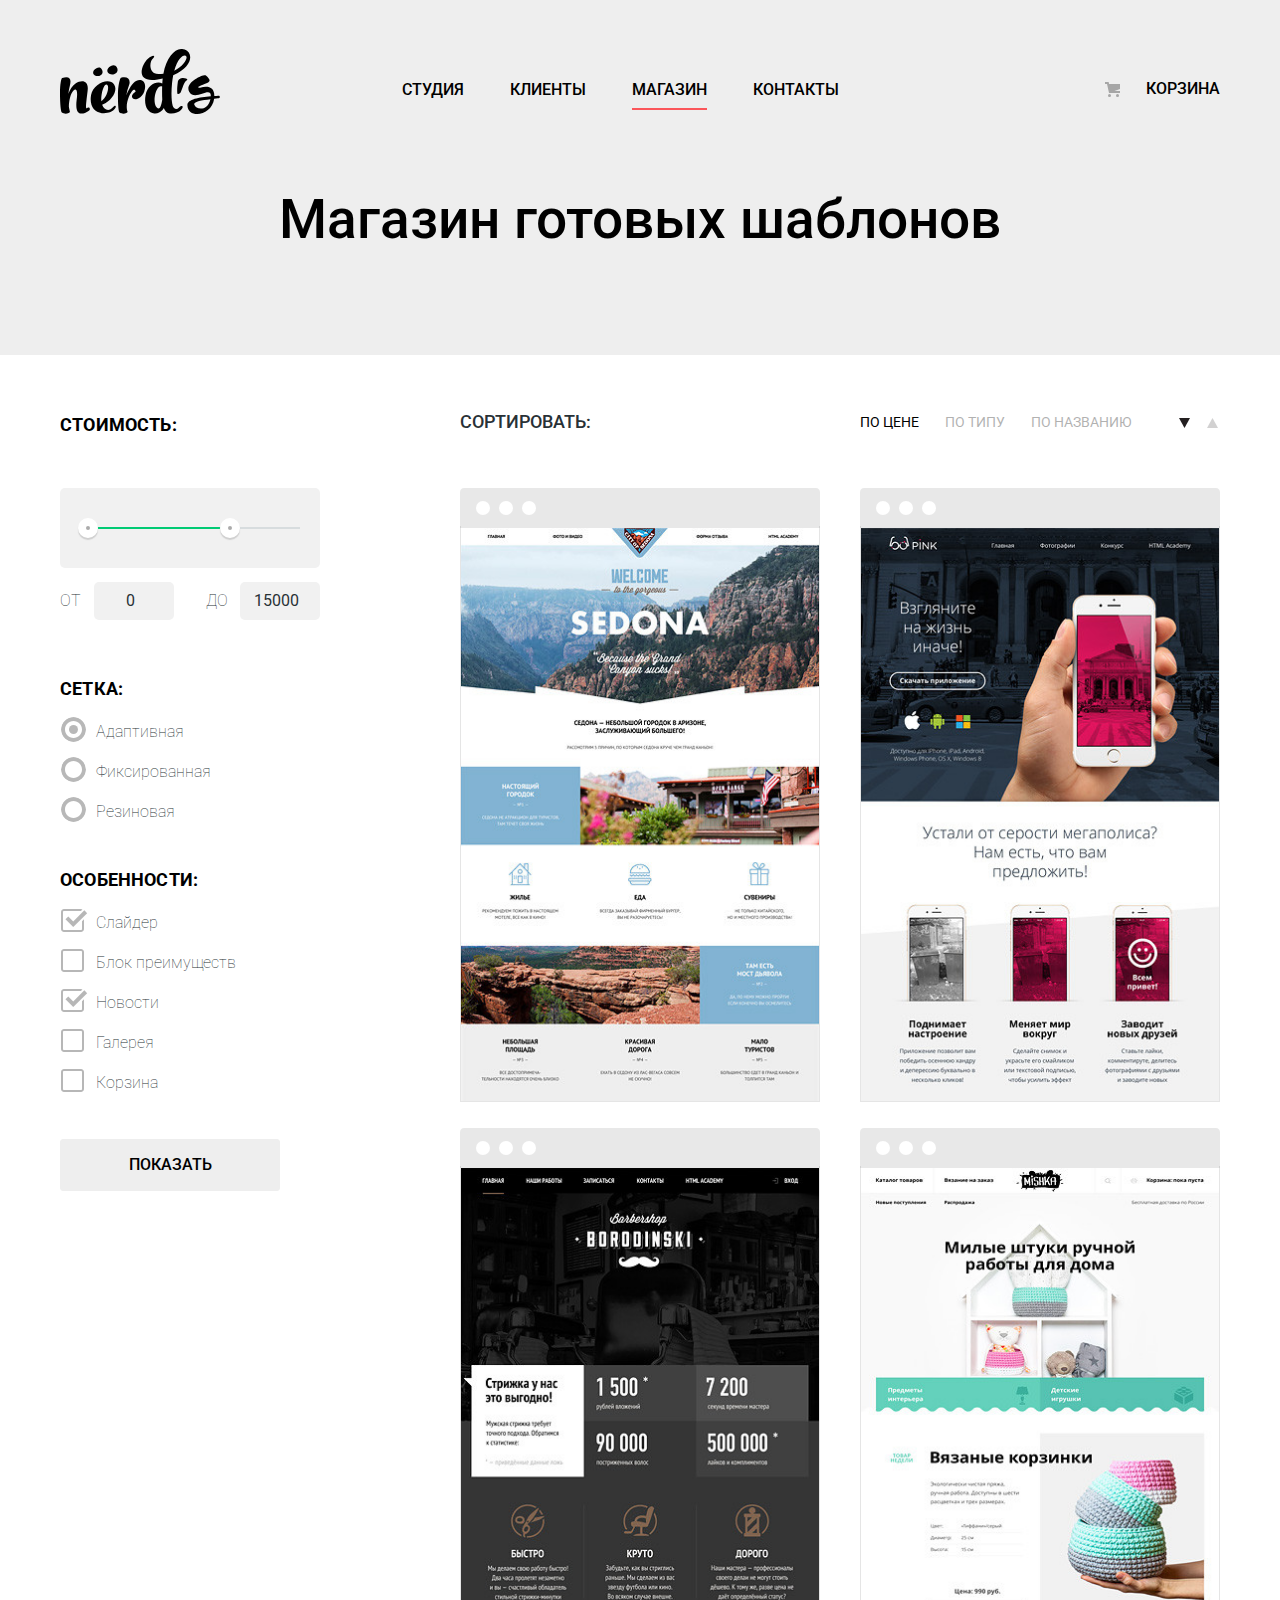
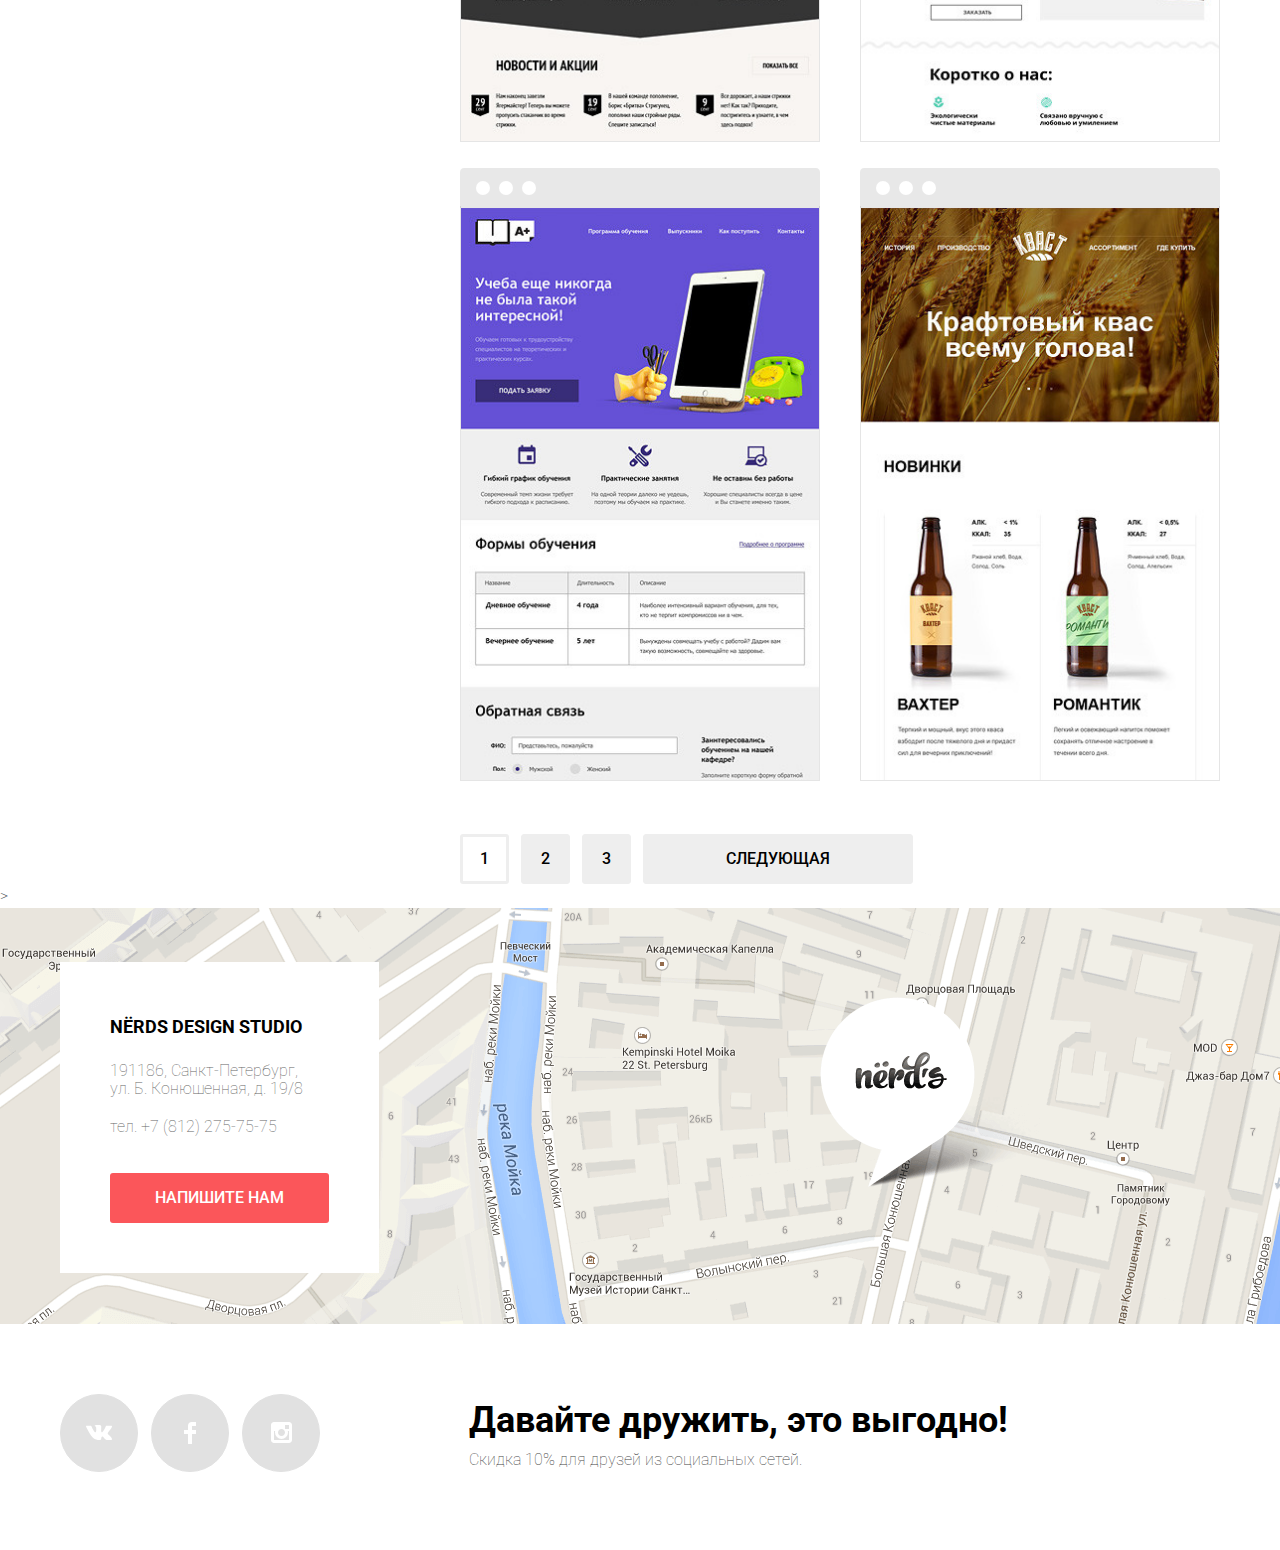
==== commit a06706f5: "Second attempt" ====
--- a/catalog.html
+++ b/catalog.html
@@ -232,7 +232,7 @@
                 <a href="#" class="btn paginator-btn">3</a>
               </li>
               <li class="paginator-item">
-                <a href="#" class="btn paginator-btn paginator-btn-next">Следущая</a>
+                <a href="#" class="btn paginator-btn paginator-btn-next">Следующая</a>
               </li>
             </ul>
           </section>
@@ -257,7 +257,6 @@
 
             <form class="feedback-form" id="feedback-form" action="https://echo.htmlacademy.ru" method="post">
             <button type="button" class="feedback-form-close" name="btn-feedback-close" aria-label="Закрыть форму">
-              <img src="img/svg/close-cross.svg" alt="Закрыть">
             </button>
             <b class="feedback-form-title">Напишите нам</b>
             <div class="feedback-form-area">
--- a/css/style.css
+++ b/css/style.css
@@ -1,19 +1,20 @@
 body {
   margin: 0;
+  padding: 0;
   font-family: "Roboto", "Arial", sans-serif;
   font-size: 16px;
-  font-weight: 400;
+  font-weight: 100;
   line-height: 24px;
+  font-stretch: normal;
+  font-style: normal;
+  letter-spacing: normal;
   color: #283136;
   background-color: #ffffff;
+  min-width: 1200px;
 }
 
 a {
   text-decoration: none;
-}
-
-img {
-  max-width: 100%;
 }
 
 html {
@@ -27,10 +28,6 @@
 .container-center {
   width: 1200px;
   margin: 0 auto;
-}
-
-.hidden {
-  display: none;
 }
 
 .visually-hidden {
@@ -45,7 +42,6 @@
   clip: rect(0 0 0 0);
   overflow: hidden;
 }
-
 
 
 /*Слайдер*/
@@ -186,18 +182,19 @@
 
 .btn {
   display: inline-block;
-  padding: 13px 40px;
+  padding: 16px 39px 16px 40px;
+  box-sizing: border-box;
   vertical-align: middle;
   font: inherit;
-  font-weight: bold;
-  color: #000000;
-  line-height: 1.13;
+  font-weight: 500;
+  line-height: 18px;
   text-align: center;
   text-transform: uppercase;
+  color: #000000;
   background-color: #eeeeee;
-  border-style: none;
+  border: 1px solid #eeeeee;
+  border-radius: 3px;
   cursor: pointer;
-  border-radius: 2px;
 }
 
 .btn:active {
@@ -205,6 +202,7 @@
 }
 
 .btn-red {
+  color: #ffffff;
   background-color: #fb565a;
 }
 
@@ -264,12 +262,29 @@
 
 /*Хэдер*/
 
+.header-main {
+  width: 100%;
+  height: 100%;
+  margin: 0;
+  padding: 0;
+  background-color: #eeeeee;
+}
+
+.header-main-nav {
+  display: flex;
+  flex-wrap: wrap;
+  padding: 49px 20px 0 20px;
+  box-sizing: border-box;
+  text-transform: uppercase;
+  background-color: #eeeeee;
+}
+
 .header-logo:hover {
-  opacity: 0.5;
+  opacity: 0.8;
 }
 
 .header-logo:active {
-  opacity: 0.2;
+  opacity: 0.3;
 }
 
 .header-menu-link {
@@ -292,30 +307,13 @@
 .header-menu-link-active::after {
   content: "";
   position: absolute;
+  bottom: -11px;
+  left: 0;
   display: inline-block;
+  vertical-align: middle;
   width: 100%;
   height: 2px;
   background-color: #fb565a;
-  bottom: -11px;
-  left: 0;
-  vertical-align: middle;
-}
-
-.header-main {
-  width: 100%;
-  min-height: 114px;
-  margin: 0;
-  padding: 0;
-  background-color: #eeeeee;
-}
-
-.header-main-nav {
-  display: flex;
-  padding: 50px 20px 0;
-  align-items: center;
-  flex-wrap: wrap;
-  box-sizing: box;
-  text-transform: uppercase;
 }
 
 .menu {
@@ -343,12 +341,11 @@
   text-align: right;
 }
 
-
 .header-cart {
   position: relative;
   max-width: 140px;
   margin: 0;
-/*  margin-top: 25px;*/
+  margin-top: 25px;
   margin-left: auto;
   padding: 0;
   padding-left: 15px;
@@ -362,8 +359,7 @@
   left: -26px;
   width: 15px;
   height: 15px;
-  background-color: #eeeeee;
-  background: url("../img/svg/cart-icon.svg") no-repeat center;
+  background: #eeeeee url("../img/svg/cart-icon.svg") no-repeat center;
 }
 
 
@@ -421,15 +417,15 @@
 }
 
 .about {
-  display: block;
   width: 650px;
+  word-break: keep-all;
 }
 
 .about p {
   margin: 0;
 }
 
-.about b {
+.about strong {
   display: inline-block;
   padding-top: 40px;
   padding-bottom: 35px;
@@ -440,7 +436,7 @@
   color: #000000;
 }
 
-.about h3 {
+.about b {
   display: block;
   padding-top: 36px;
   padding-bottom: 24px;
@@ -635,7 +631,7 @@
 footer {
   position: relative;
   margin: 0;
-  padding: 60px 0 70px;
+  padding: 0 0 0;
 }
 
 /*Контакты*/
@@ -729,6 +725,7 @@
   align-items: center;
   margin: 0 auto;
   min-height: 177px;
+  padding: 68px 0 78px;
 }
 
 .social-list {
@@ -738,8 +735,9 @@
   align-items: center;
   max-width: 50%;
   height: 80px;
-  margin: 0 0 0 20px;
-  padding: 0;
+  margin: 0;
+  padding: 0;
+  padding-right: 10px;
   list-style: none;
 }
 
@@ -969,7 +967,7 @@
   pointer-events: none;
 }
 
-.btn-feedback-submit {
+.feedback-form-btn-submit {
   width: 260px;
 }
 
@@ -1003,7 +1001,7 @@
   margin: 0;
   padding: 71px 25px 108px;
   box-sizing: border-box;
-  font-size: 35px;
+  font-size: 55px;
   line-height: 55px;
   font-weight: 500;
   text-align: center;
@@ -1285,6 +1283,7 @@
   margin: 0;
   margin-top: 28px;
   width: 100%;
+  font-size: 16px;
 }
 
 .templates {
@@ -1426,13 +1425,24 @@
   padding: 0;
   padding-top: 2px;
   cursor: pointer;
+  border: 1px solid #e5e5e5;
+  border-top: 0;
+  box-sizing: border-box;
+  width: 100%;
+}
+
+.templates-item-img {
+  display: block;
+  width: 100%;
+  height: auto;
 }
 
 .templates-item-container::before {
   content: "";
   position: absolute;
+  left: -1px;
+  right: -1px;
   top: -38px;
-  width: 100%;
   height: 40px;
   background-color: #ffffff;
   background-image: url("../img/svg/browser.svg");
@@ -1522,6 +1532,7 @@
 
 .paginator-btn {
   padding: 15px 19px;
+  font-size: 16px;
 }
 
 .paginator-btn-active {
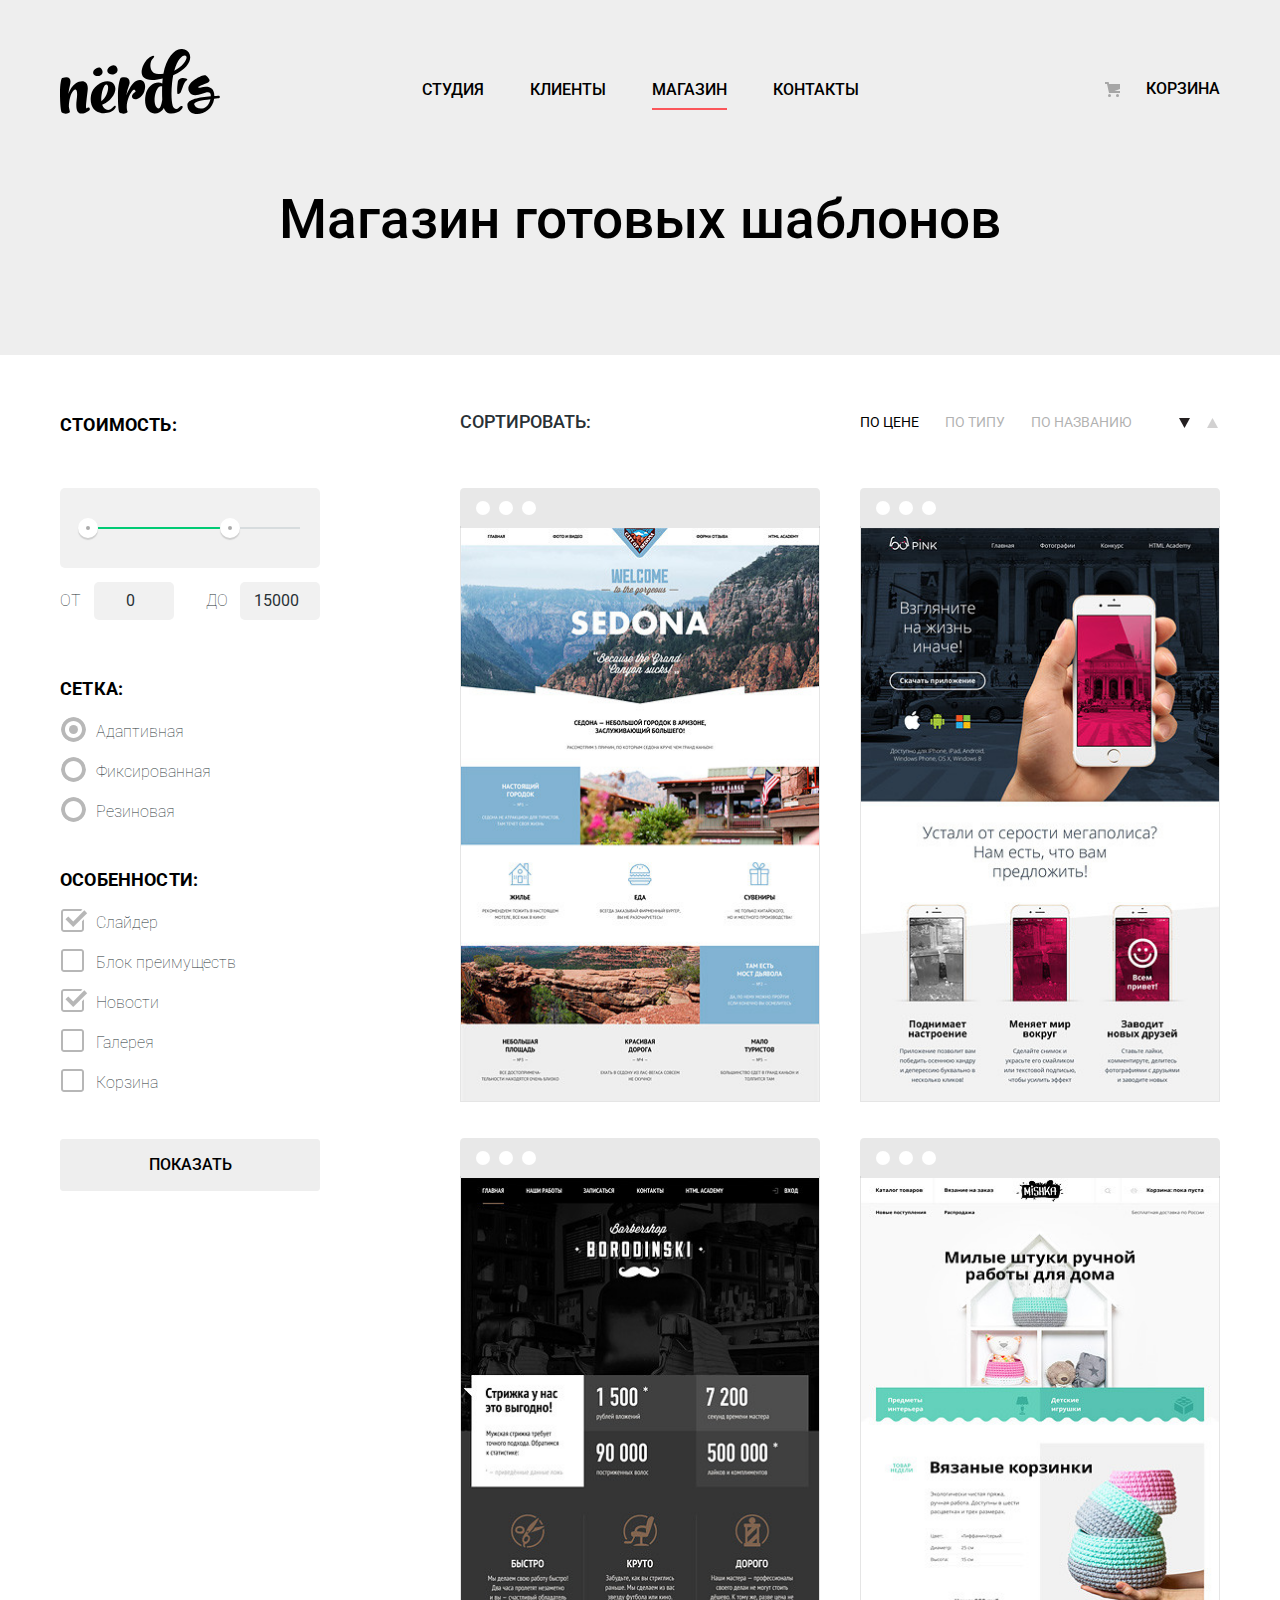
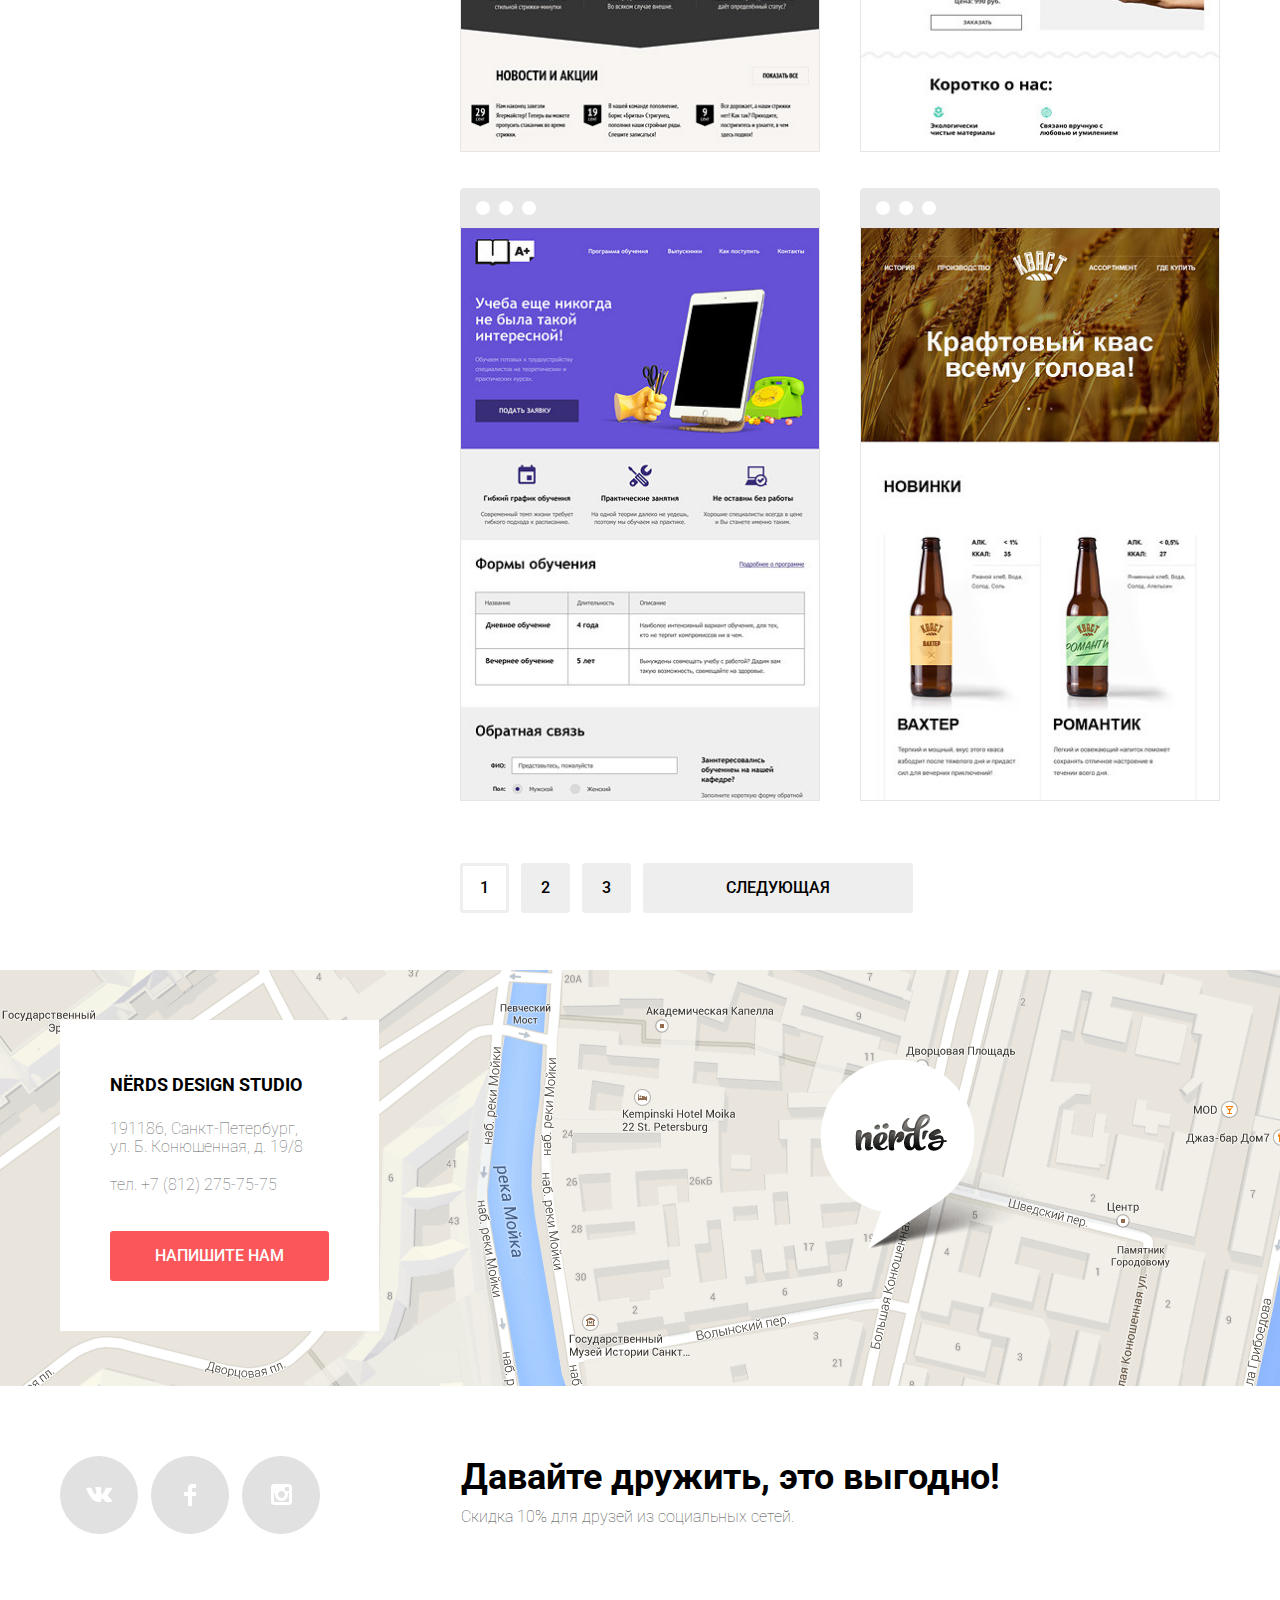
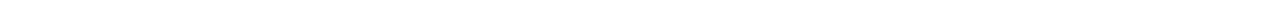
==== commit 7d877d7f: "Second attempt 6" ====
--- a/catalog.html
+++ b/catalog.html
@@ -237,7 +237,7 @@
             </ul>
           </section>
         </section>
-      </div>>
+      </div>
     </main>
 
     <footer>
@@ -301,6 +301,6 @@
         Скидка 10% для друзей из социальных сетей.</p>
       </section>
     </footer>
-    <script src="js/script.js"></script>
+    <script src="js/script.min.js"></script>
   </body>
 </html>
--- a/css/style.css
+++ b/css/style.css
@@ -52,6 +52,7 @@
   width: auto;
   min-height: 413px;
   background-color: #eeeeee;
+  padding-top: 11px;
 }
 
 .slider-list p,
@@ -75,7 +76,7 @@
   color: #000000;
   margin-bottom: 28px;
   padding-top: 60px;
-  width: 43%;
+  width: 45%;
   word-break: break-all;
 }
 
@@ -147,7 +148,7 @@
   width: 116px;
   position: absolute;
   left: 46.9%;
-  top: 71.5%;
+  top: 72.2%;
   list-style: none;
   margin: 0;
   padding: 0;
@@ -250,12 +251,12 @@
   text-align: center;
   overflow: hidden;
   display: block;
-  min-height: 50px;
+  min-height: 46px;
   width: 160px;
   color: #ffffff;
   border-radius: 3px;
   font-weight: 400;
-  padding: 19px 10px 18px 10px;
+  padding: 18px 10px 18px 10px;
   word-wrap: break-word;
 }
 
@@ -324,13 +325,13 @@
   align-content: center;
   width: 800px;
   margin: 0;
-  padding: 10px 20px 0 20px;
+  padding: 10px 20px 0 60px;
   list-style: none;
 }
 
 .menu-item {
   margin: 0;
-  padding: 0 23px;
+  padding: 0 23px 0 23px;
 }
 
 .menu-item:nth-child(odd) {
@@ -365,7 +366,6 @@
 
 .advantages {
   position: relative;
-  margin: 0 auto;
 }
 
 .advantages::after {
@@ -375,38 +375,76 @@
   width: calc(100% - 40px);
   height: 2px;
   background-color: #eeeeee;
+  bottom: 1px;
 }
 
 .advantages-list {
   display: flex;
   margin: 0;
-  padding: 10px 20px 80px 20px;
+  padding: 60px 20px 80px 20px;
   flex-wrap: wrap;
   list-style: none;
+  word-break: keep-all;
 }
 
 .advantage-item {
   position: relative;
   width: 300px;
-  margin-top: 5px;
-}
-
-.advantage-item:nth-child(2n),
-.advantage-item:last-child {
+  margin: 0;
+  margin-top: 165px;
+  padding: 0;
+}
+
+.advantage-item:nth-of-type(3n+2),
+.advantage-item:nth-of-type(3n+3) {
   margin-left: 100px;
 }
 
+.advantage-item::before {
+  content: "";
+  position: absolute;
+  top: -145px;
+  width: 100%;
+  height: 146px;
+  background-color: #eeeeee;
+}
+
+.advantage-item:nth-of-type(1)::before {
+  background-color: #fb565a;
+  background-image: url("../img/adv/laptop.png");
+  background-position: center;
+  background-repeat: no-repeat;
+}
+
+.advantage-item:nth-of-type(2)::before {
+  background-color: #00ca74;
+  background-image: url("../img/adv/smartphone.png");
+  background-position: center;
+  background-repeat: no-repeat;
+}
+
+.advantage-item:nth-of-type(3)::before {
+  background-color: #efc849;
+  background-image: url("../img/adv/presentation.png");
+  background-position: center;
+  background-repeat: no-repeat;
+}
+
 .advantage-title {
+  margin: 26px 0 16px;
+  padding: 0;
+  font-size: 24px;
+  line-height: 30px;
+  font-weight: bold;
   color: #000000;
-  font-size: 24px;
-  font-size: 24px;
-  font-weight: bold;
-  line-height: 1.25;
   text-transform: uppercase;
 }
 
 .advantage-content {
-  padding-bottom: 35px;
+  margin: 0;
+  padding: 0;
+  padding-right: 25px;
+  padding-bottom: 32px;
 }
 
 .studio {
@@ -470,7 +508,7 @@
 .studio::after {
   content: "";
   position: absolute;
-  bottom: 0;
+  bottom: 1px;
   left: 20px;
   width: calc(100% - 40px);
   height: 2px;
@@ -564,7 +602,7 @@
 .clients::after {
   content: "";
   position: absolute;
-  bottom: -2px;
+  bottom: 1px;
   left: 20px;
   width: calc(100% - 40px);
   height: 2px;
@@ -574,7 +612,7 @@
 .clients-list {
   display: flex;
   margin: 0;
-  margin-bottom: 22px;
+  margin-bottom: 80px;
   padding: 46px 0 44px;
   justify-content: space-around;
   align-content: space-around;
@@ -631,7 +669,7 @@
 footer {
   position: relative;
   margin: 0;
-  padding: 0 0 0;
+  padding: 0;
 }
 
 /*Контакты*/
@@ -640,7 +678,7 @@
   position: relative;
   min-width: 1200px;
   height: 416px;
-  padding: 54px 0 13px;
+  padding: 50px 0 13px;
   overflow: hidden;
 }
 
@@ -695,13 +733,14 @@
 .contacts iframe,
 .map {
   position: absolute;
-  top:0;
+  top: 0;
   display: inline-block;
   z-index: 2;
   width: 100%;
   height: 416px;
   vertical-align: middle;
   text-align: center;
+  padding: 0;
 }
 
 .btn-contacts {
@@ -814,7 +853,7 @@
   flex-direction: column;
   max-width: 100%;
   margin: 0;
-  padding: 9px 0 0 126px;
+  padding: 0 0 0 118px;
   color: #444444;
   word-break: keep-all;
 }
@@ -1013,6 +1052,7 @@
 .shop {
   display: flex;
   padding: 0;
+  margin-bottom: 48px;
 }
 
 .filters {
@@ -1036,7 +1076,6 @@
 
 .filters-form {
   padding: 0;
-  padding-right: 40px;
 }
 
 .price-slider {
@@ -1411,7 +1450,7 @@
   width: 360px;
   margin: 0;
   padding: 0;
-  padding-bottom: 64px;
+  padding-bottom: 74px;
   box-sizing: border-box;
 }
 
@@ -1522,7 +1561,7 @@
   display: flex;
   justify-content: left;
   margin: 0;
-  padding: 0;
+  padding: 9px 0 9px 0;
   list-style: none;
 }
 
